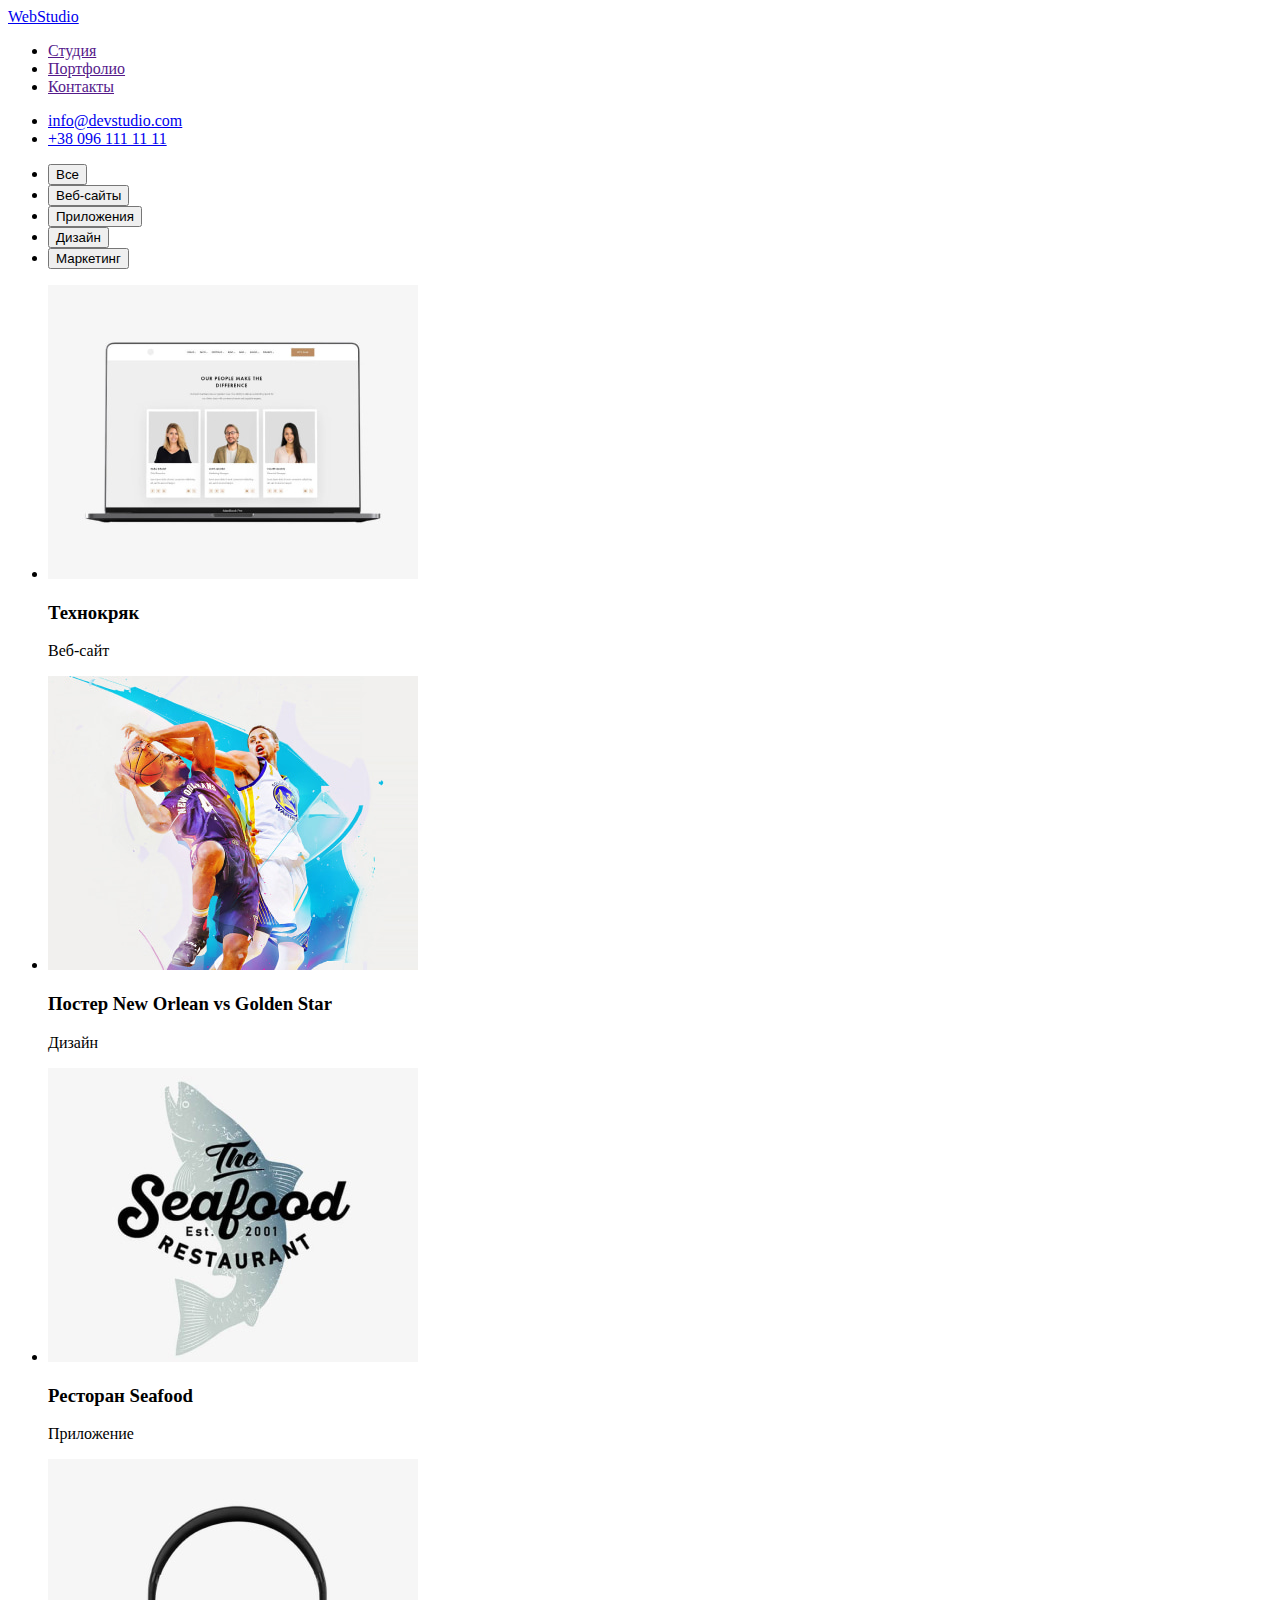
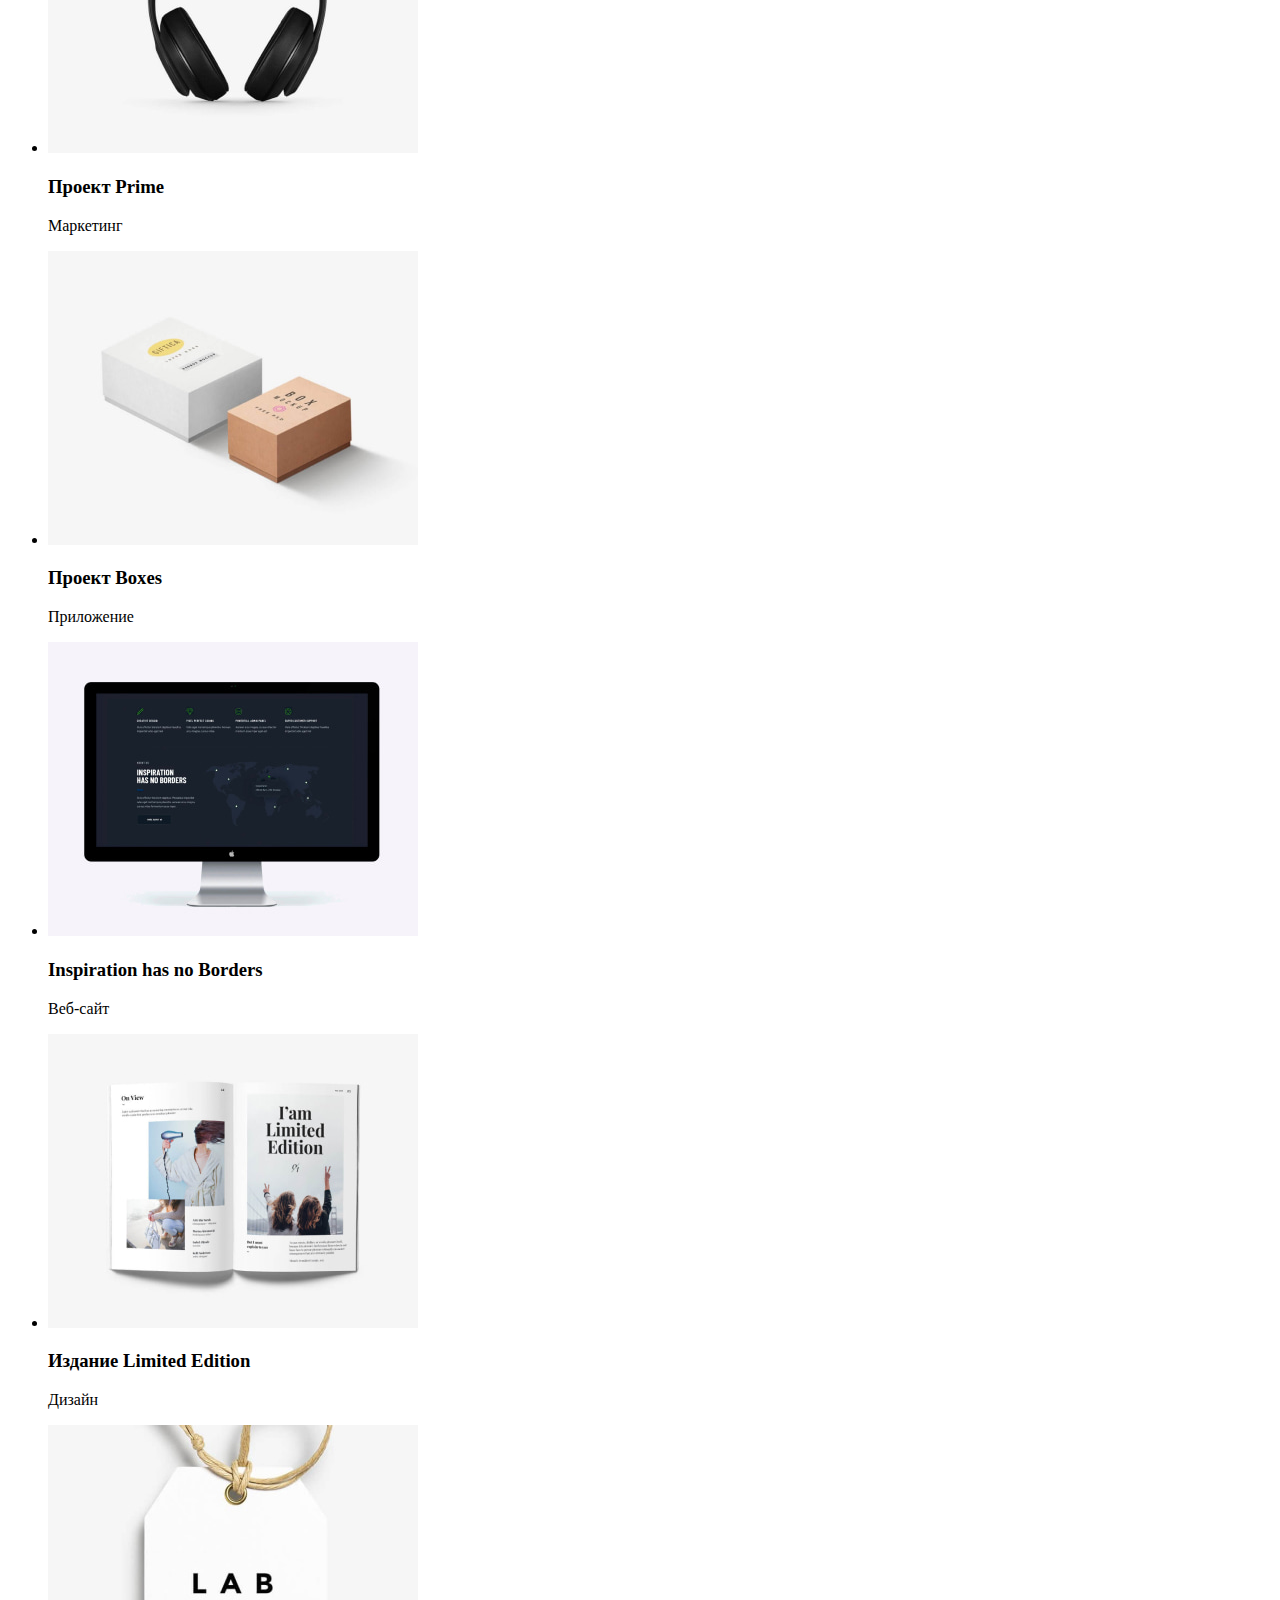
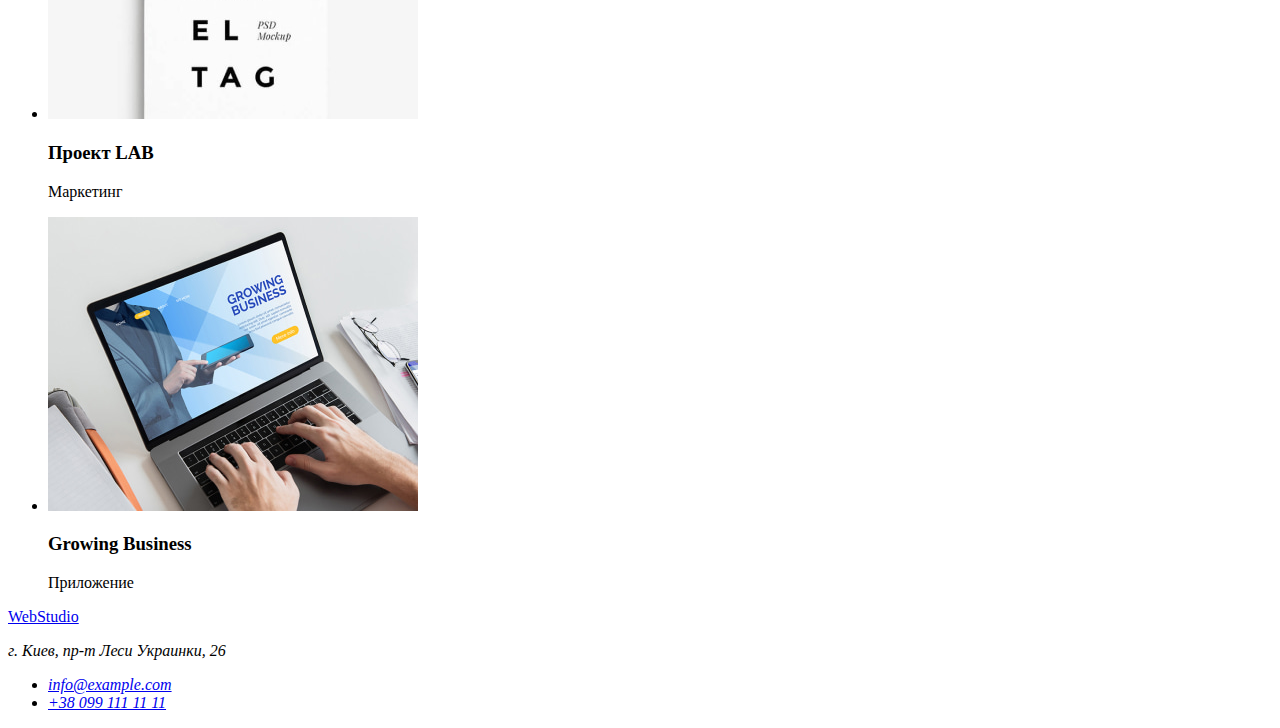
==== portfolio.html @ 287d3cd4 "hid hedlines" ====
<!DOCTYPE html>
<html lang="ru">
  <head>
    <meta charset="UTF-8" />
    <meta http-equiv="X-UA-Compatible" content="IE=edge" />
    <meta name="viewport" content="width=device-width, initial-scale=1.0" />
    <title>Portfolio</title>
  </head>
  <body>
    <!-- heder -->
    <header class="heder">
      <nav class="heder-nav">
        <a href="index.html" class="heder-logo"> WebStudio </a>
        <ul class="heder-list">
          <li class="heder-item">
            <a href="" class="heder-link">Студия</a>
          </li>
          <li class="heder-item">
            <a href="" class="heder-link">Портфолио</a>
          </li>
          <li class="heder-item">
            <a href="" class="heder-link">Контакты</a>
          </li>
        </ul>
      </nav>
      <ul class="heder-list">
        <li class="heder-item">
          <a href="mailto:info@devstudio.com" class="heder-link-contact"> info@devstudio.com </a>
        </li>
        <li class="heder-item">
          <a href="tel:+380961111111" class="heder-link-contact"> +38 096 111 11 11 </a>
        </li>
      </ul>
    </header>

    <main>
      <!-- portfolio-filter -->
      <section class="portfolio-filter">
        <h1 hidden>Выбор работ</h1>
        <ul class="portfolio-filret-list">
          <li class="portfolio-filter-item">
            <button type="button" class="portfolio-filter-btn">Все</button>
          </li>
          <li class="portfolio-filter-item">
            <button type="button" class="portfolio-filter-btn">Веб-сайты</button>
          </li>
          <li class="portfolio-filter-item">
            <button type="button" class="portfolio-filter-btn">Приложения</button>
          </li>
          <li class="portfolio-filter-item">
            <button type="button" class="portfolio-filter-btn">Дизайн</button>
          </li>
          <li class="portfolio-filter-item">
            <button type="button" class="portfolio-filter-btn">Маркетинг</button>
          </li>
        </ul>
      </section>

      <!-- portfolio -->
      <section class="portfolio">
        <h2 hidden>Портфолио</h2>
        <ul class="portfolio-list">
          <li class="portfolio-item">
            <img
              src="./images/portfolio/project1.jpg"
              alt="фотографии работников"
              width="370"
              height="294"
            />
            <h3 class="portfolio-title">Технокряк</h3>
            <p class="portfolio-desc">Веб-сайт</p>
          </li>
          <li class="portfolio-item">
            <img
              src="./images/portfolio/project2.jpg"
              alt=",баскетбольний постер"
              width="370"
              height="294"
            />
            <h3 class="portfolio-title">Постер New Orlean vs Golden Star</h3>
            <p class="portfolio-desc">Дизайн</p>
          </li>
          <li class="portfolio-item">
            <img
              src="./images/portfolio/project3.jpg"
              alt="логотип рыбного ресторана"
              width="370"
              height="294"
            />
            <h3 class="portfolio-title">Ресторан Seafood</h3>
            <p class="portfolio-desc">Приложение</p>
          </li>
          <li class="portfolio-item">
            <img src="./images/portfolio/project4.jpg" alt="наушники" width="370" height="294" />
            <h3 class="portfolio-title">Проект Prime</h3>
            <p class="portfolio-desc">Маркетинг</p>
          </li>
          <li class="portfolio-item">
            <img src="./images/portfolio/project5.jpg" alt="две коробки" width="370" height="294" />
            <h3 class="portfolio-title">Проект Boxes</h3>
            <p class="portfolio-desc">Приложение</p>
          </li>
          <li class="portfolio-item">
            <img
              src="./images/portfolio/project6.jpg"
              alt="монитор с изображением гаввной страници Веб-сайта"
              width="370"
              height="294"
            />
            <h3 class="portfolio-title">Inspiration has no Borders</h3>
            <p class="portfolio-desc">Веб-сайт</p>
          </li>
          <li class="portfolio-item">
            <img
              src="./images/portfolio/project7.jpg"
              alt="раскрытая книга с фотографиями"
              width="370"
              height="294"
            />
            <h3 class="portfolio-title">Издание Limited Edition</h3>
            <p class="portfolio-desc">Дизайн</p>
          </li>
          <li class="portfolio-item">
            <img
              src="./images/portfolio/project8.jpg"
              alt=",бирка с текстом"
              width="370"
              height="294"
            />
            <h3 class="portfolio-title">Проект LAB</h3>
            <p class="portfolio-desc">Маркетинг</p>
          </li>
          <li class="portfolio-item">
            <img
              src="./images/portfolio/project9.jpg"
              alt="руки набирают текст на клавиатуре ноутбука"
              width="370"
              height="294"
            />
            <h3 class="portfolio-title" lang="en">Growing Business</h3>
            <p class="portfolio-desc">Приложение</p>
          </li>
        </ul>
      </section>
    </main>

    <!-- footer -->
    <footer class="footer">
      <a href="index.html" class="footer-logo">WebStudio</a>
      <address class="contact-adderss">
        <p class="contact-address-desc">г. Киев, пр-т Леси Украинки, 26</p>
        <ul class="contact-list">
          <li class="contact-item">
            <a href="mailto:info@example.com" class="contact-link">info@example.com</a>
          </li>
          <li class="contact-item">
            <a href="tel:+380991111111" class="contact-link">+38 099 111 11 11</a>
          </li>
        </ul>
      </address>
    </footer>
  </body>
</html>
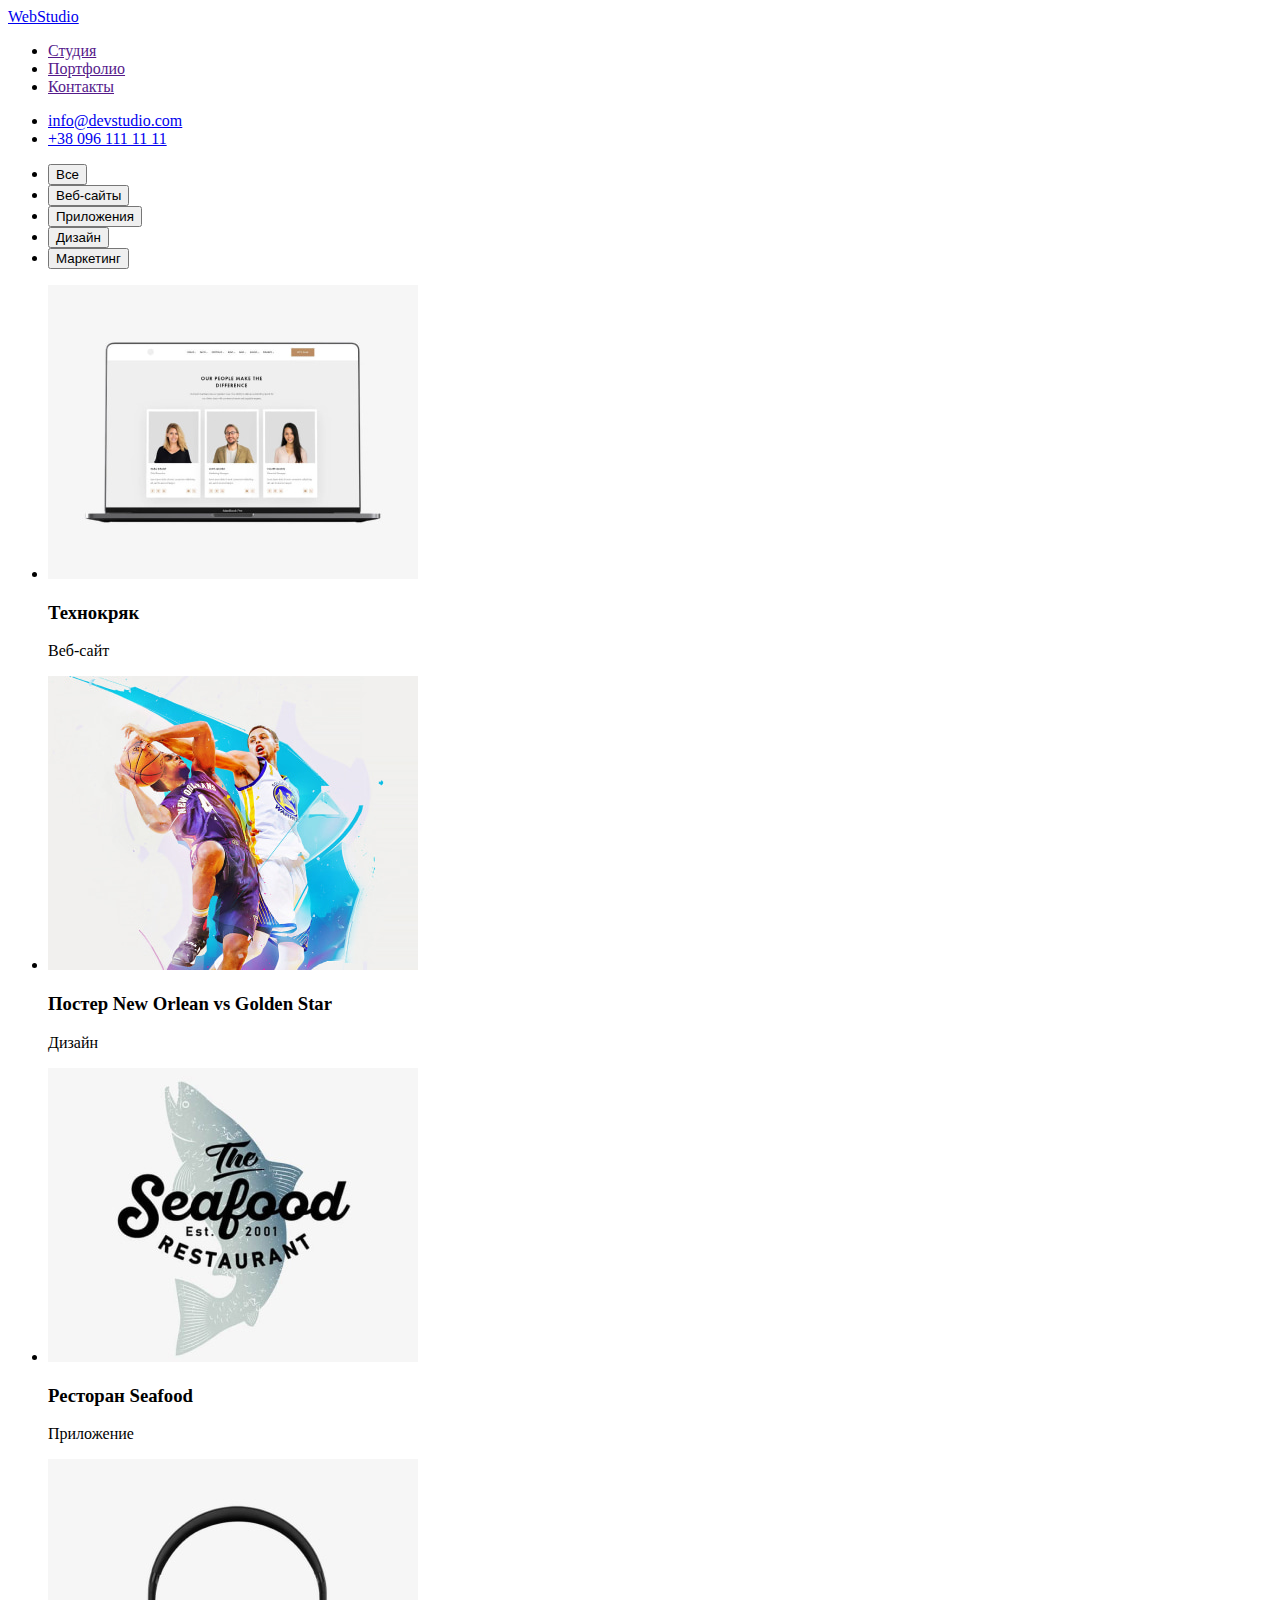
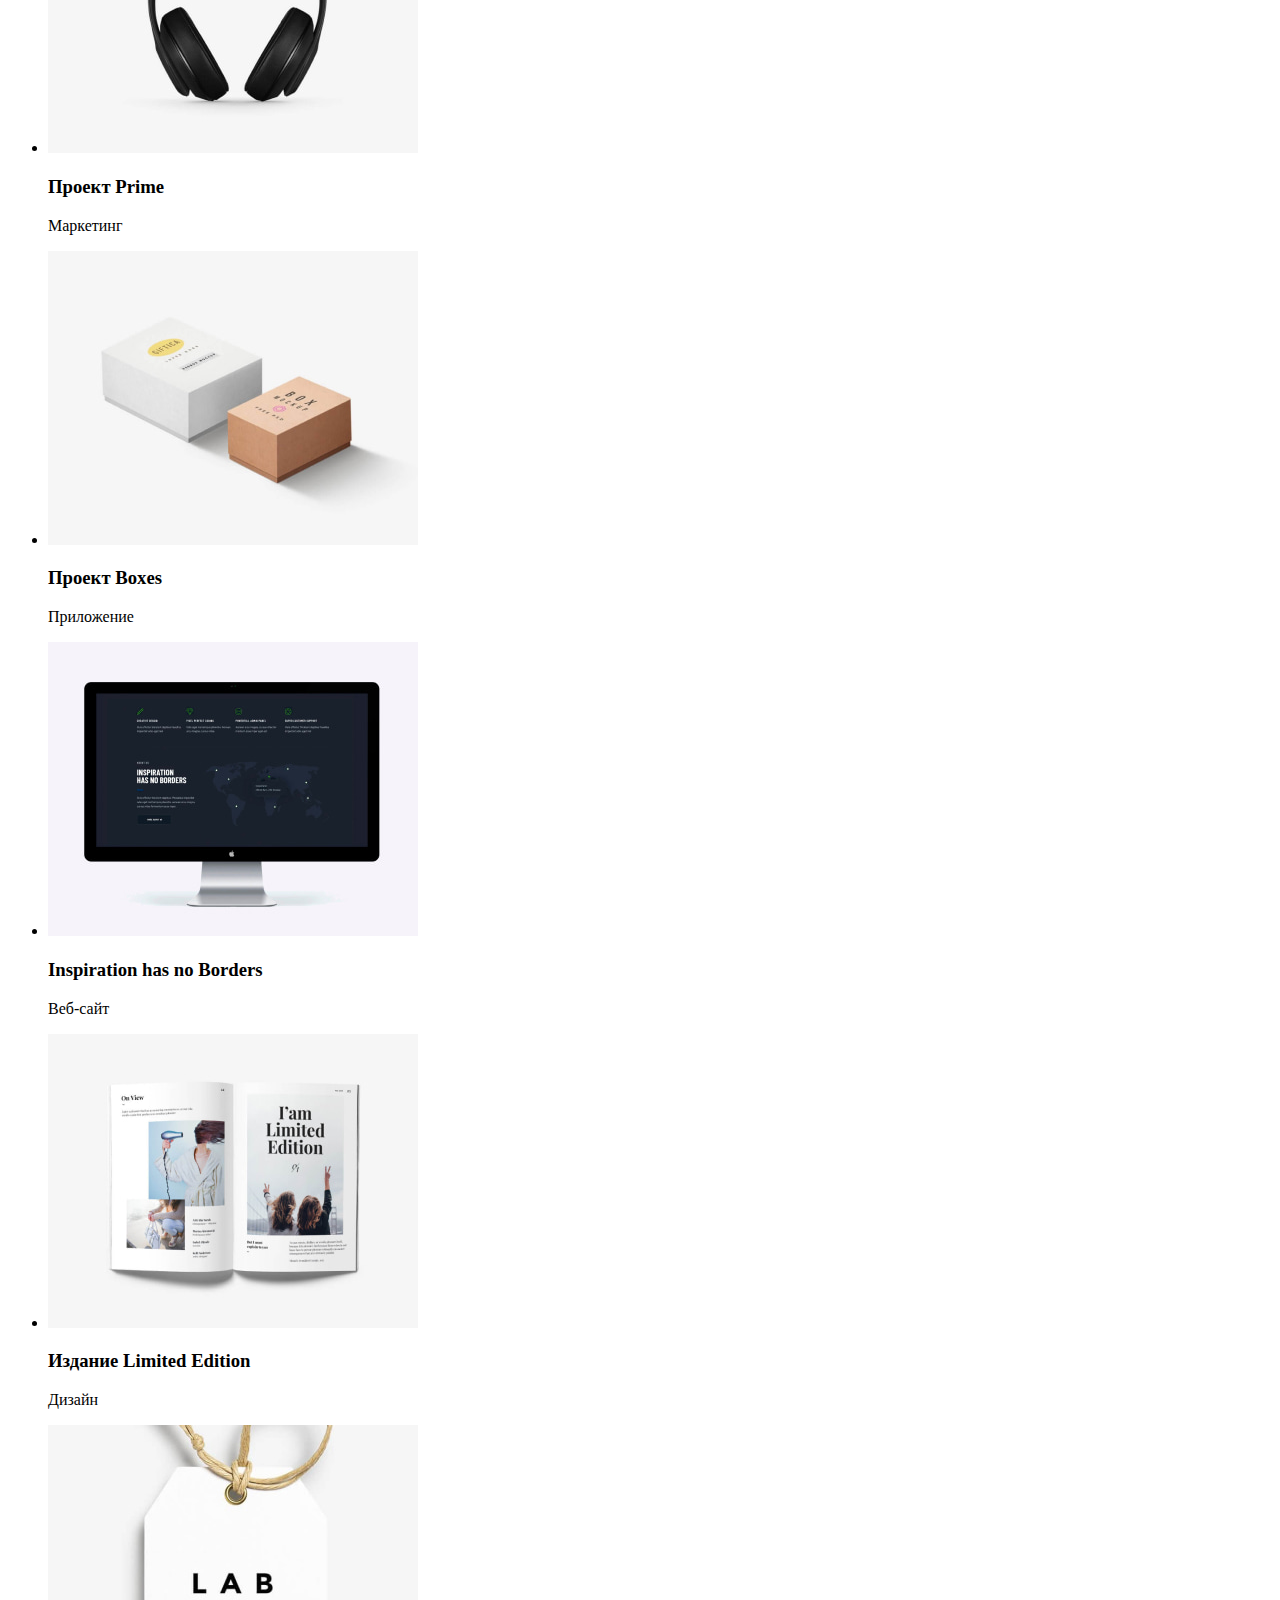
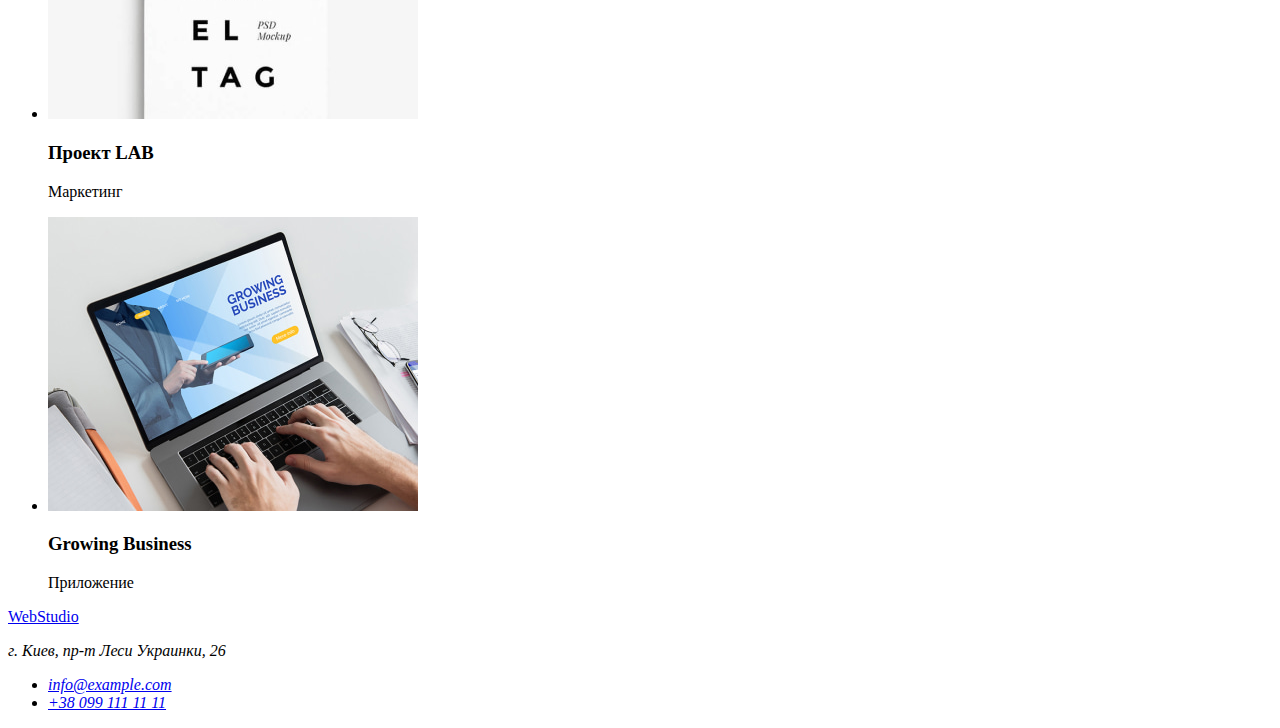
==== commit 29749053: "change lang=en" ====
--- a/portfolio.html
+++ b/portfolio.html
@@ -77,7 +77,7 @@
               width="370"
               height="294"
             />
-            <h3 class="portfolio-title">Постер New Orlean vs Golden Star</h3>
+            <h3 class="portfolio-title">Постер <span lang="en">New Orlean vs Golden Star</span></h3>
             <p class="portfolio-desc">Дизайн</p>
           </li>
           <li class="portfolio-item">
@@ -87,17 +87,17 @@
               width="370"
               height="294"
             />
-            <h3 class="portfolio-title">Ресторан Seafood</h3>
+            <h3 class="portfolio-title">Ресторан <span lang="en">Seafood</span></h3>
             <p class="portfolio-desc">Приложение</p>
           </li>
           <li class="portfolio-item">
             <img src="./images/portfolio/project4.jpg" alt="наушники" width="370" height="294" />
-            <h3 class="portfolio-title">Проект Prime</h3>
+            <h3 class="portfolio-title">Проект <span lang="en">Prime</span></h3>
             <p class="portfolio-desc">Маркетинг</p>
           </li>
           <li class="portfolio-item">
             <img src="./images/portfolio/project5.jpg" alt="две коробки" width="370" height="294" />
-            <h3 class="portfolio-title">Проект Boxes</h3>
+            <h3 class="portfolio-title">Проект <span lang="en">Boxes</span></h3>
             <p class="portfolio-desc">Приложение</p>
           </li>
           <li class="portfolio-item">
@@ -107,7 +107,7 @@
               width="370"
               height="294"
             />
-            <h3 class="portfolio-title">Inspiration has no Borders</h3>
+            <h3 class="portfolio-title" lang="en">Inspiration has no Borders</h3>
             <p class="portfolio-desc">Веб-сайт</p>
           </li>
           <li class="portfolio-item">
@@ -117,7 +117,7 @@
               width="370"
               height="294"
             />
-            <h3 class="portfolio-title">Издание Limited Edition</h3>
+            <h3 class="portfolio-title">Издание <span lang="en">Limited Edition</span></h3>
             <p class="portfolio-desc">Дизайн</p>
           </li>
           <li class="portfolio-item">
@@ -127,7 +127,7 @@
               width="370"
               height="294"
             />
-            <h3 class="portfolio-title">Проект LAB</h3>
+            <h3 class="portfolio-title">Проект <span lang="en">LAB</span></h3>
             <p class="portfolio-desc">Маркетинг</p>
           </li>
           <li class="portfolio-item">
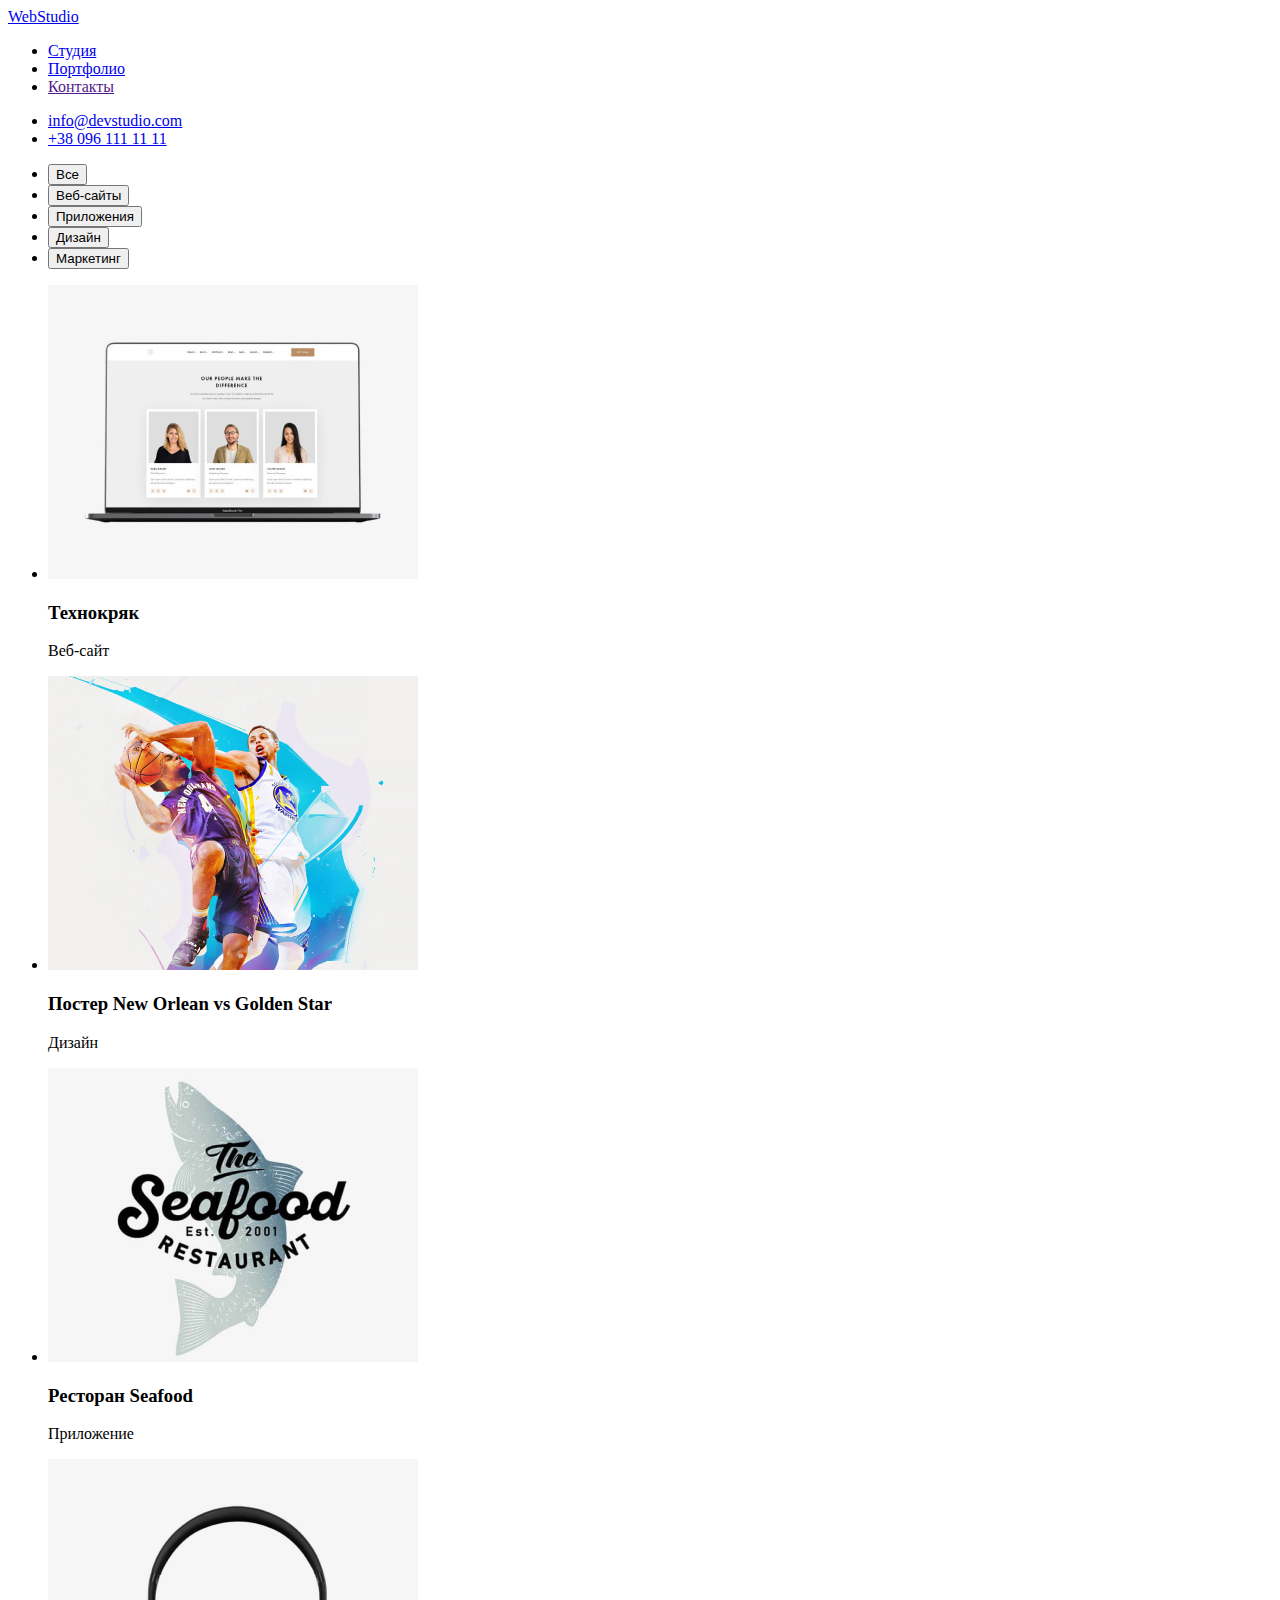
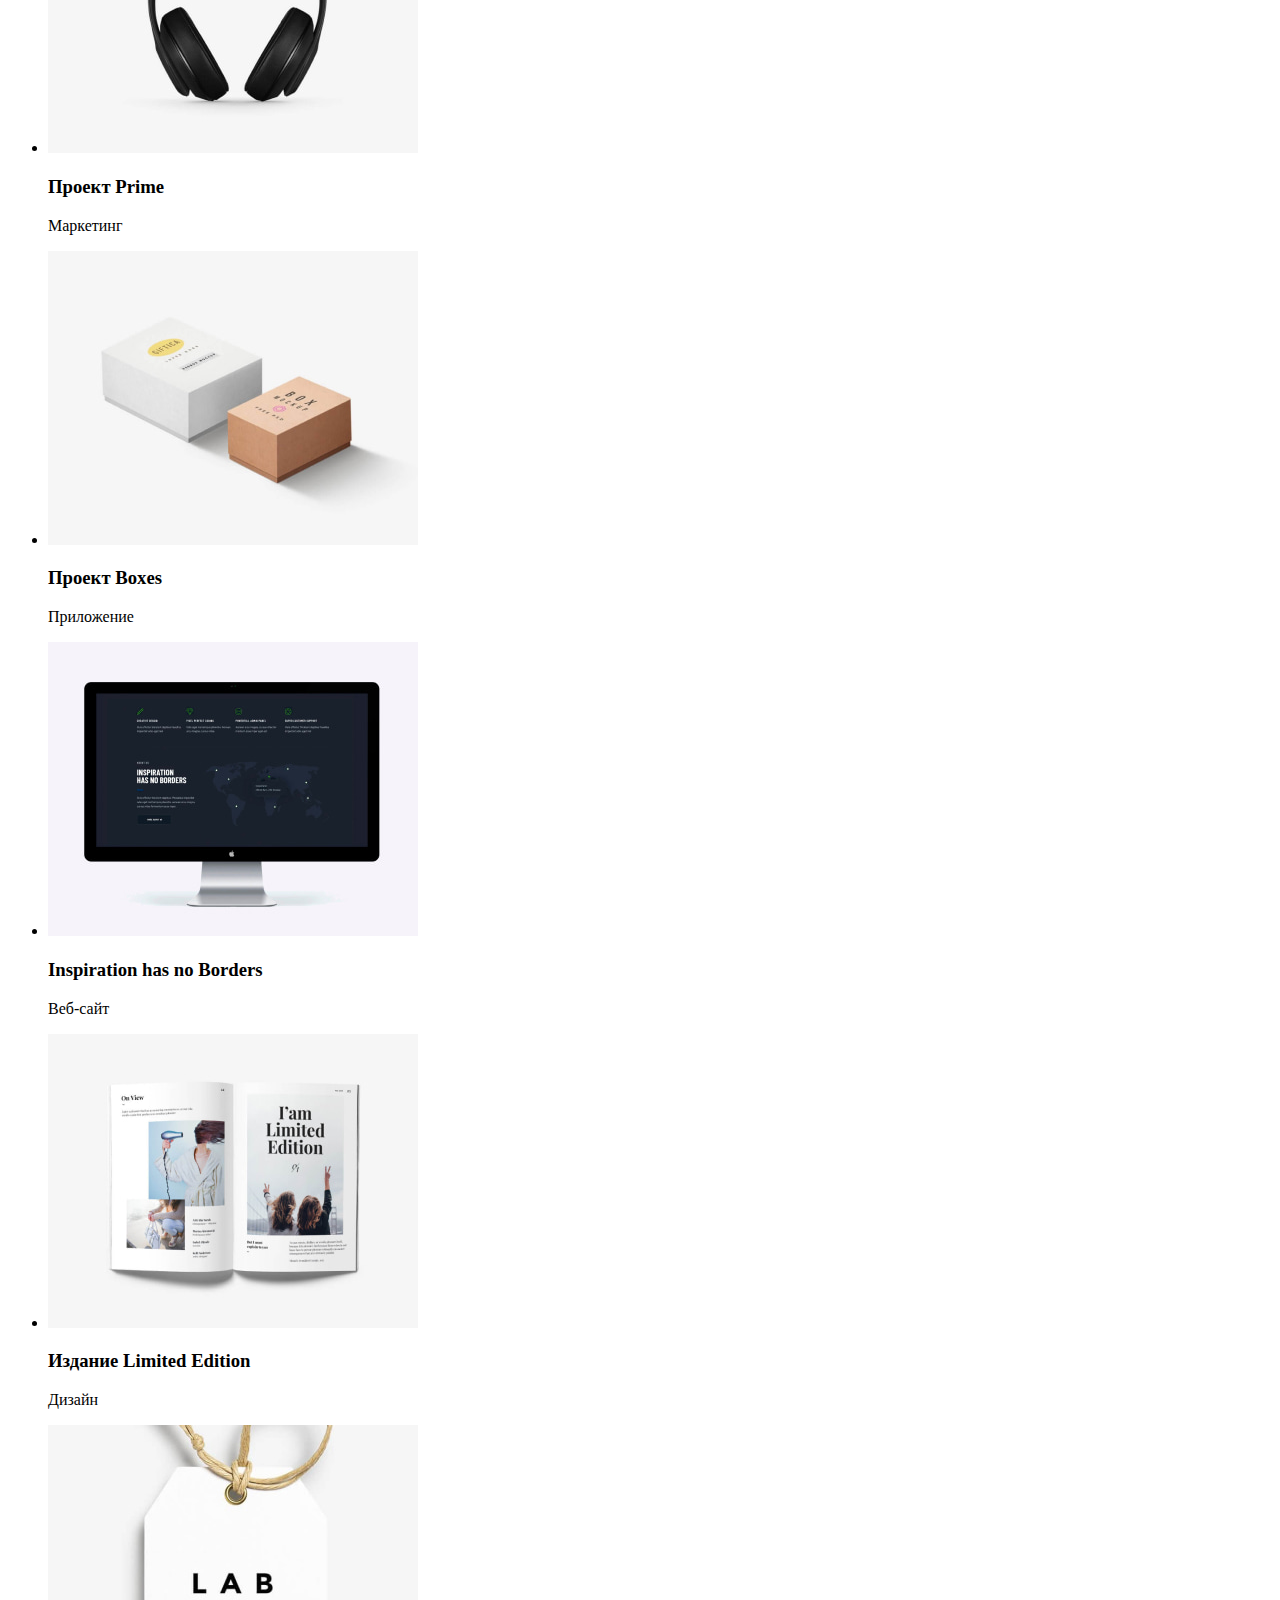
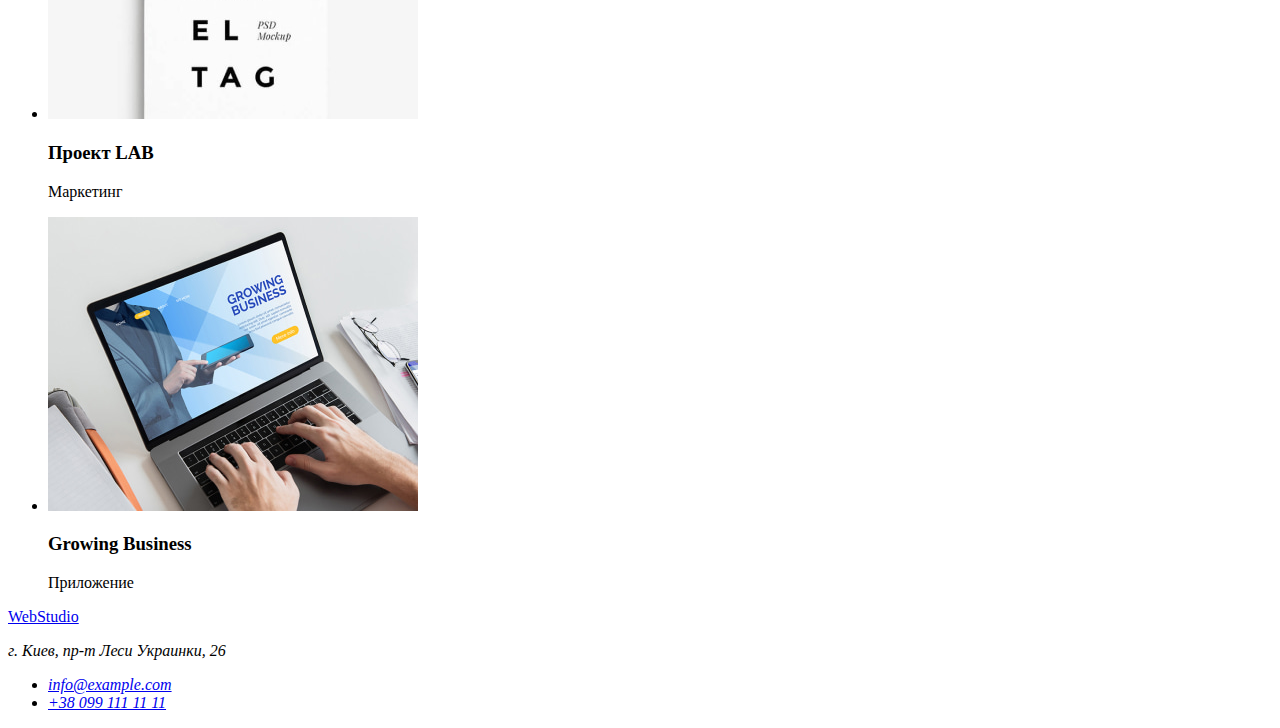
==== commit 34dcf2f5: "add links" ====
--- a/portfolio.html
+++ b/portfolio.html
@@ -13,10 +13,10 @@
         <a href="index.html" class="heder-logo"> WebStudio </a>
         <ul class="heder-list">
           <li class="heder-item">
-            <a href="" class="heder-link">Студия</a>
+            <a href="index.html" class="heder-link">Студия</a>
           </li>
           <li class="heder-item">
-            <a href="" class="heder-link">Портфолио</a>
+            <a href="portfolio.html" class="heder-link">Портфолио</a>
           </li>
           <li class="heder-item">
             <a href="" class="heder-link">Контакты</a>
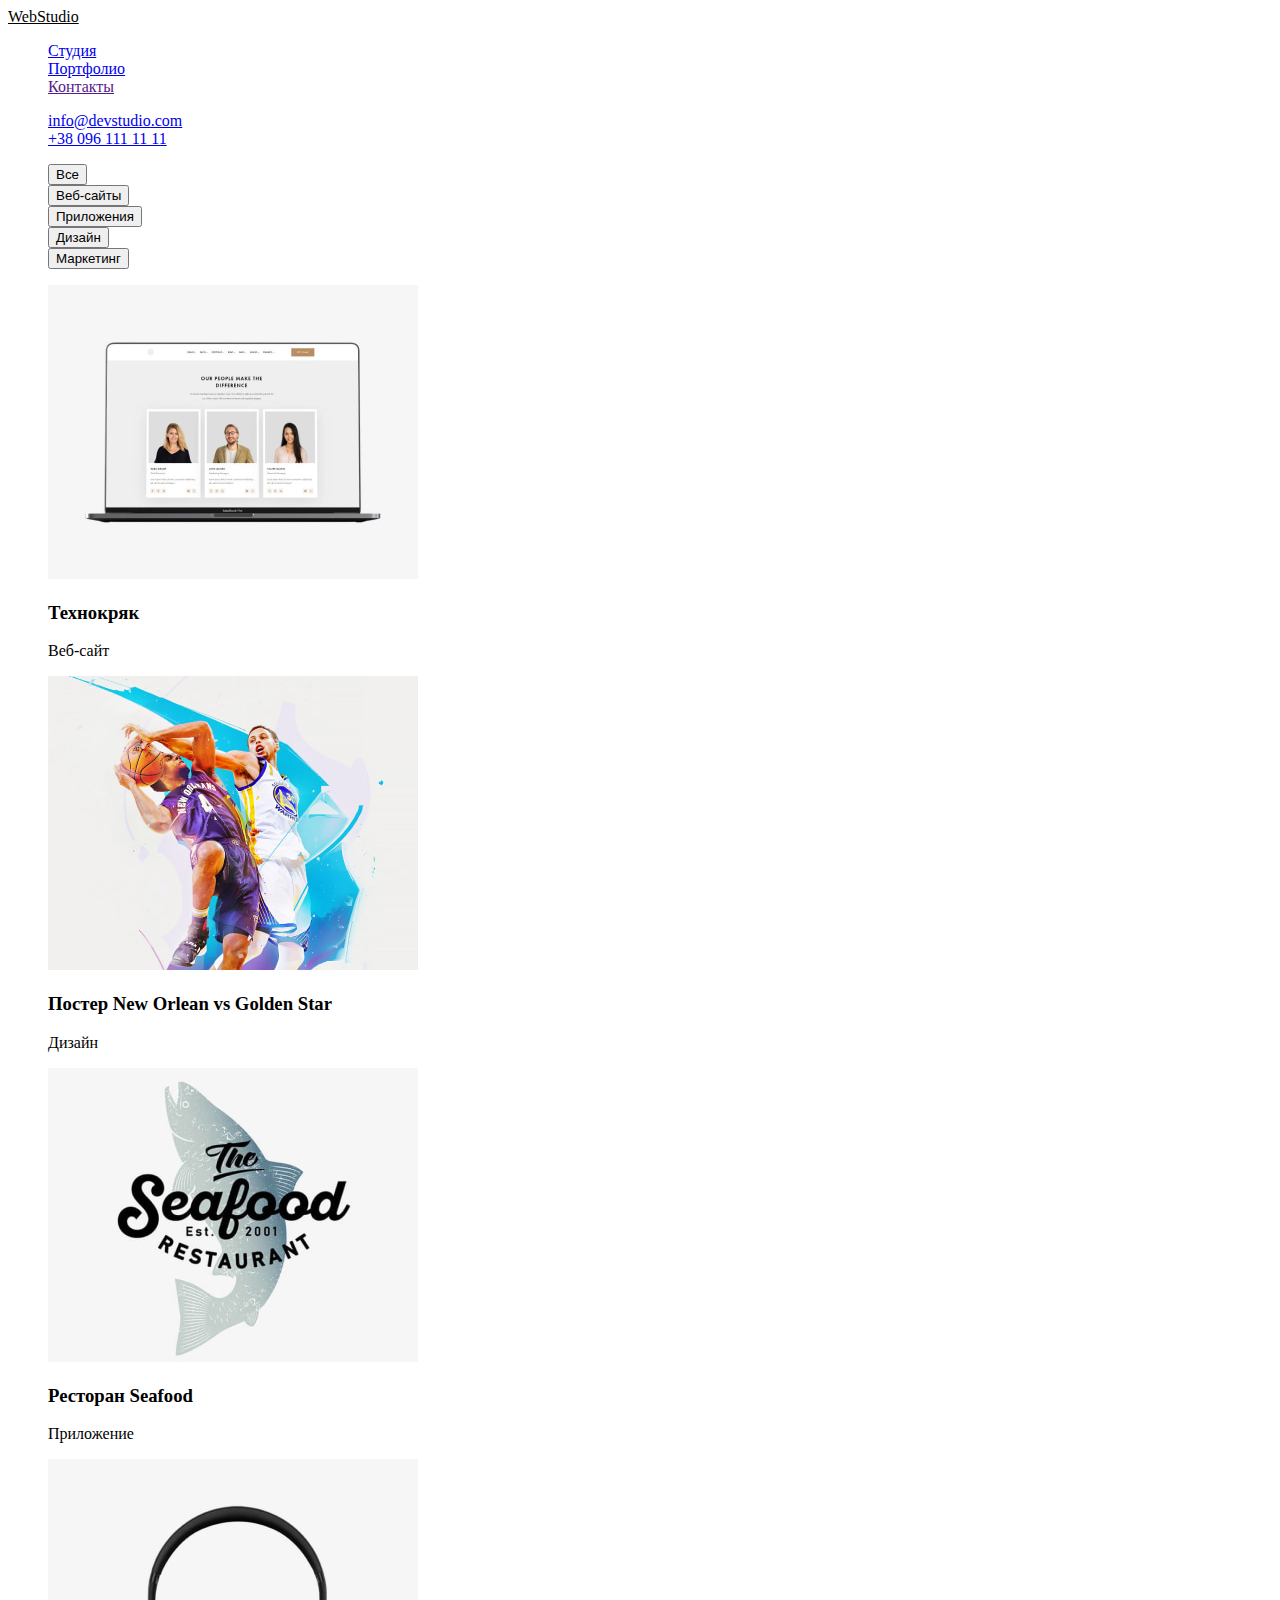
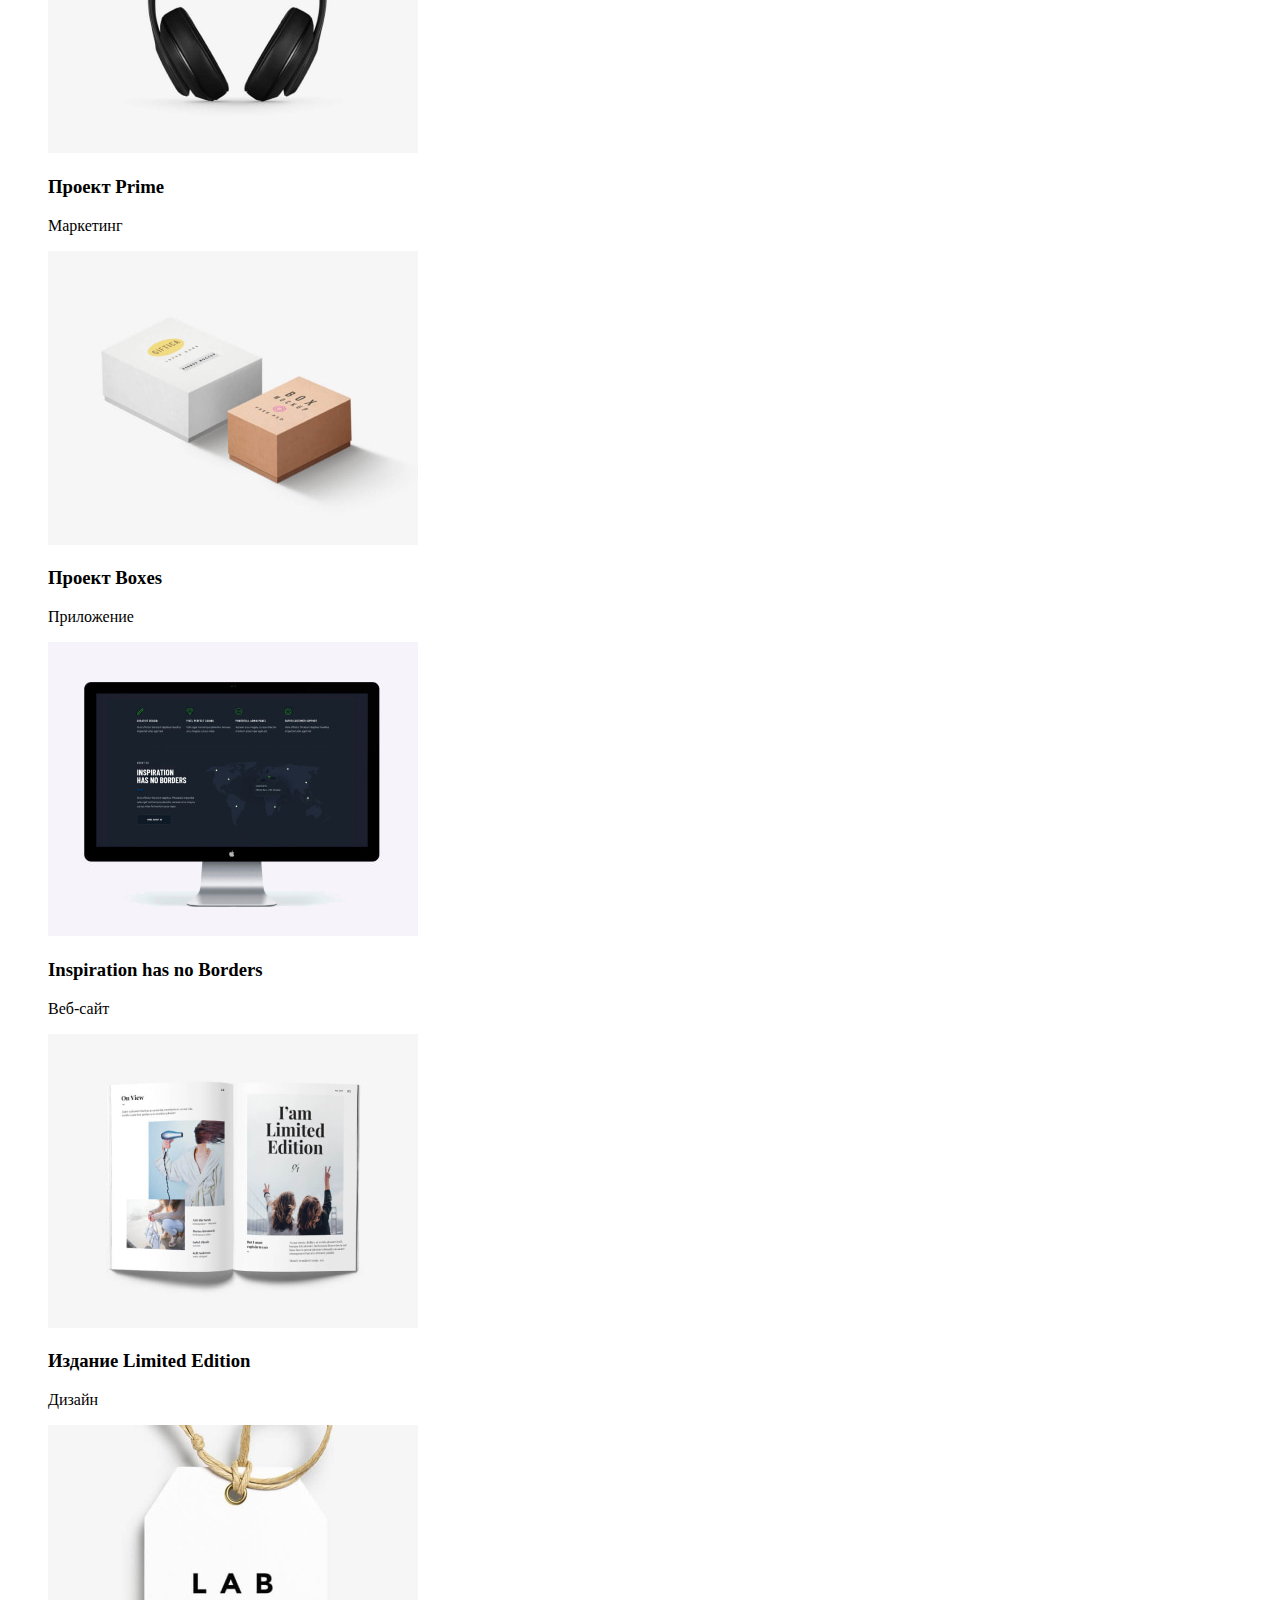
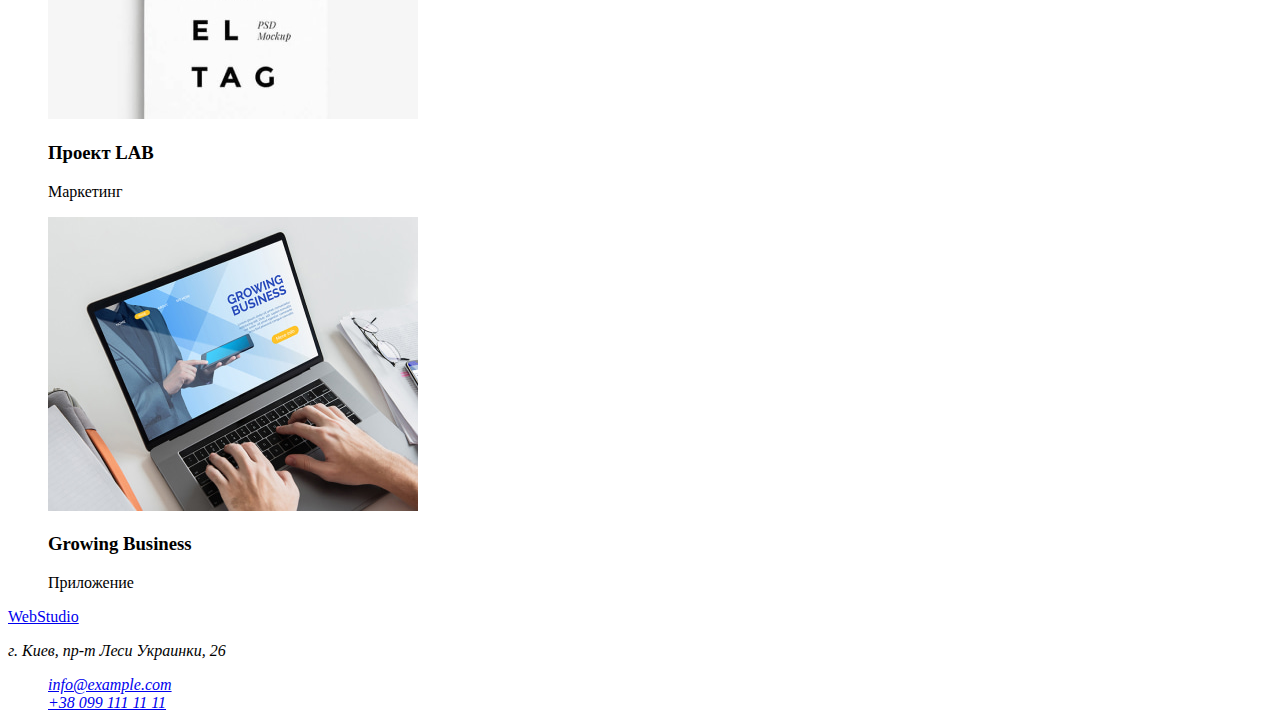
==== commit 064bd664: "some css" ====
--- a/portfolio.html
+++ b/portfolio.html
@@ -5,13 +5,14 @@
     <meta http-equiv="X-UA-Compatible" content="IE=edge" />
     <meta name="viewport" content="width=device-width, initial-scale=1.0" />
     <title>Portfolio</title>
+    <link rel="stylesheet" href="./css/style.css" />
   </head>
   <body>
     <!-- heder -->
     <header class="heder">
       <nav class="heder-nav">
         <a href="index.html" class="heder-logo"> WebStudio </a>
-        <ul class="heder-list">
+        <ul class="list heder-list">
           <li class="heder-item">
             <a href="index.html" class="heder-link">Студия</a>
           </li>
@@ -23,7 +24,7 @@
           </li>
         </ul>
       </nav>
-      <ul class="heder-list">
+      <ul class="list heder-list">
         <li class="heder-item">
           <a href="mailto:info@devstudio.com" class="heder-link-contact"> info@devstudio.com </a>
         </li>
@@ -37,7 +38,7 @@
       <!-- portfolio-filter -->
       <section class="portfolio-filter">
         <h1 hidden>Выбор работ</h1>
-        <ul class="portfolio-filret-list">
+        <ul class="list portfolio-filret-list">
           <li class="portfolio-filter-item">
             <button type="button" class="portfolio-filter-btn">Все</button>
           </li>
@@ -59,7 +60,7 @@
       <!-- portfolio -->
       <section class="portfolio">
         <h2 hidden>Портфолио</h2>
-        <ul class="portfolio-list">
+        <ul class="list portfolio-list">
           <li class="portfolio-item">
             <img
               src="./images/portfolio/project1.jpg"
@@ -149,7 +150,7 @@
       <a href="index.html" class="footer-logo">WebStudio</a>
       <address class="contact-adderss">
         <p class="contact-address-desc">г. Киев, пр-т Леси Украинки, 26</p>
-        <ul class="contact-list">
+        <ul class="list contact-list">
           <li class="contact-item">
             <a href="mailto:info@example.com" class="contact-link">info@example.com</a>
           </li>
--- a/css/style.css
+++ b/css/style.css
@@ -0,0 +1,38 @@
+.body{
+    color: #212121;
+}
+
+.root {
+    --primery-text-color: #212121;
+    --text-color: #757575;
+    --accent-color: #2196F3;
+    --white-color: #FFFFFF;
+}
+
+
+
+.heder-item:hover,
+.heder-item:focus {
+    color: var(--accent-color);
+}
+.heder-list-contact{
+    color: var(--text-color);
+}
+
+.heder-list-contac:hover,
+.heder-list-contac:focus{
+    color: var(--accent-color);
+}
+
+/*  Hero */
+
+.heder-logo{
+    color: var(--primery-text-color);
+}
+
+
+.list{
+    list-style: none;
+}
+
+.
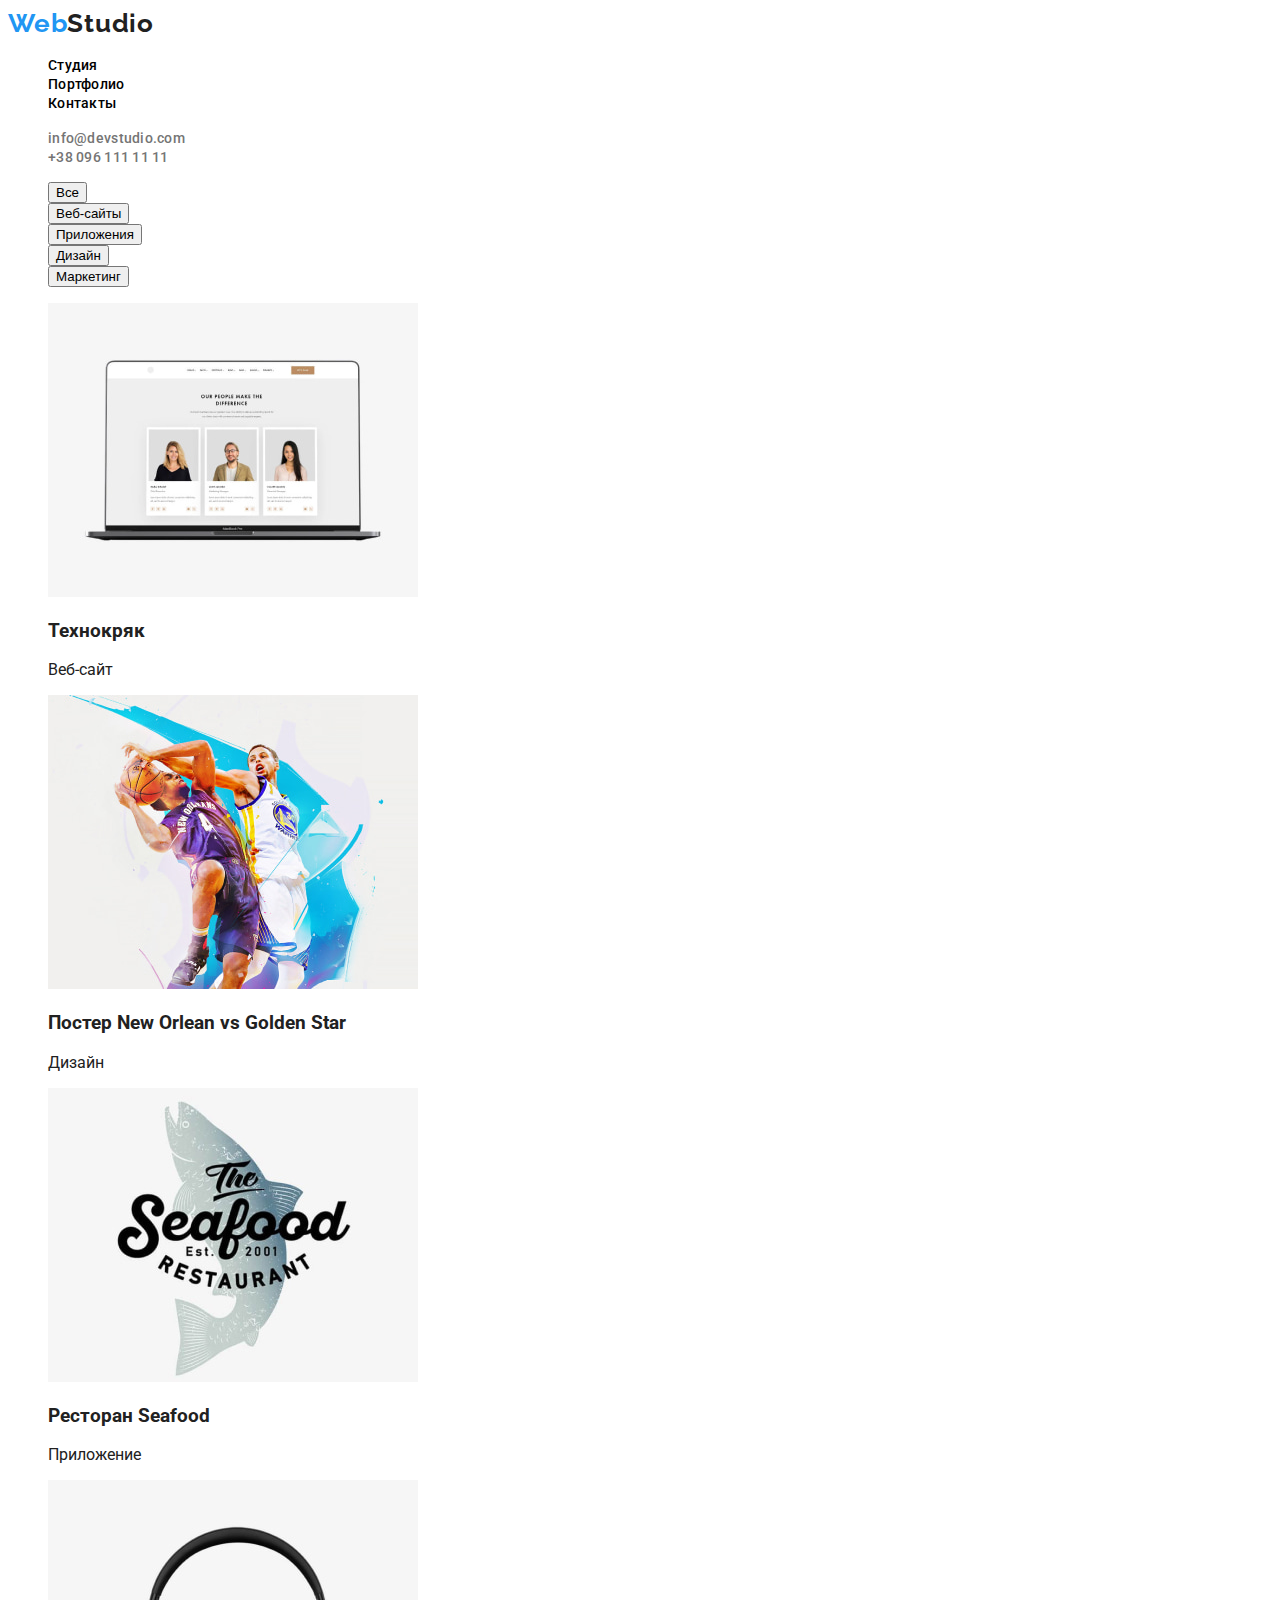
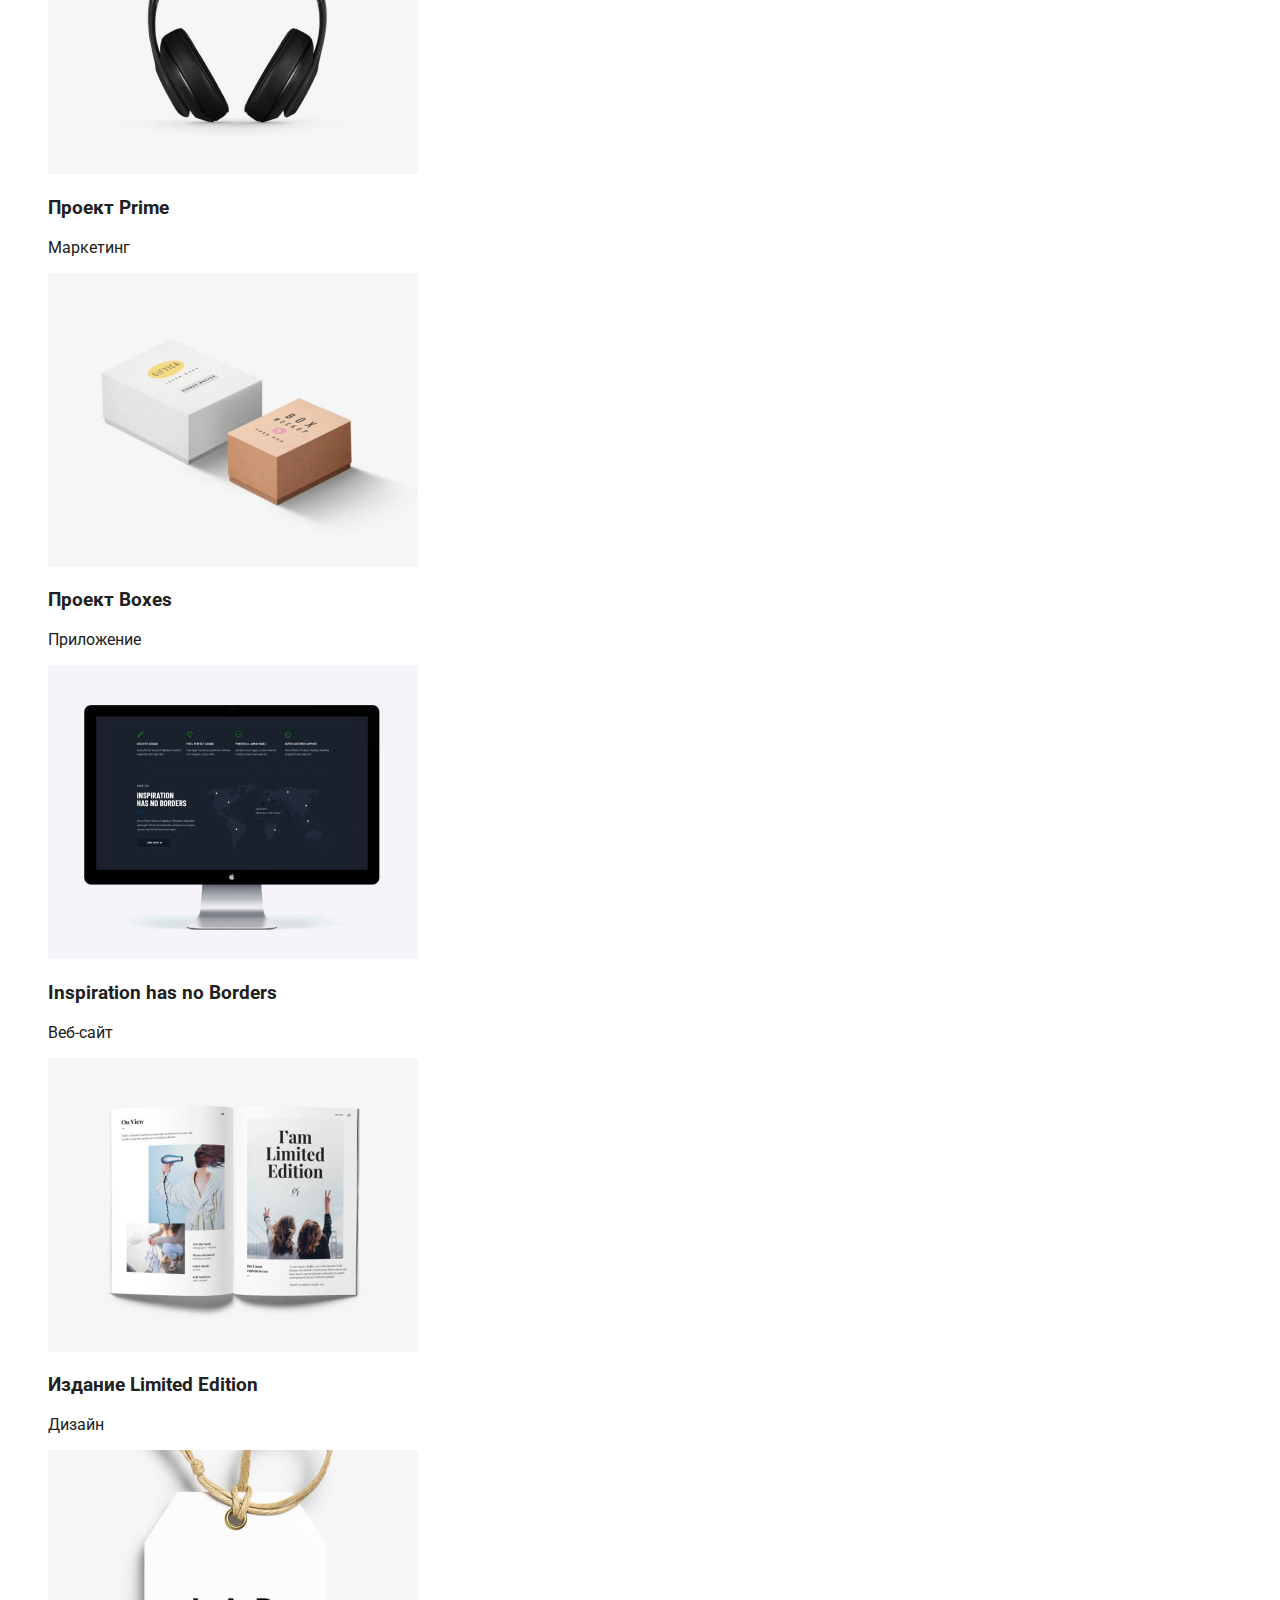
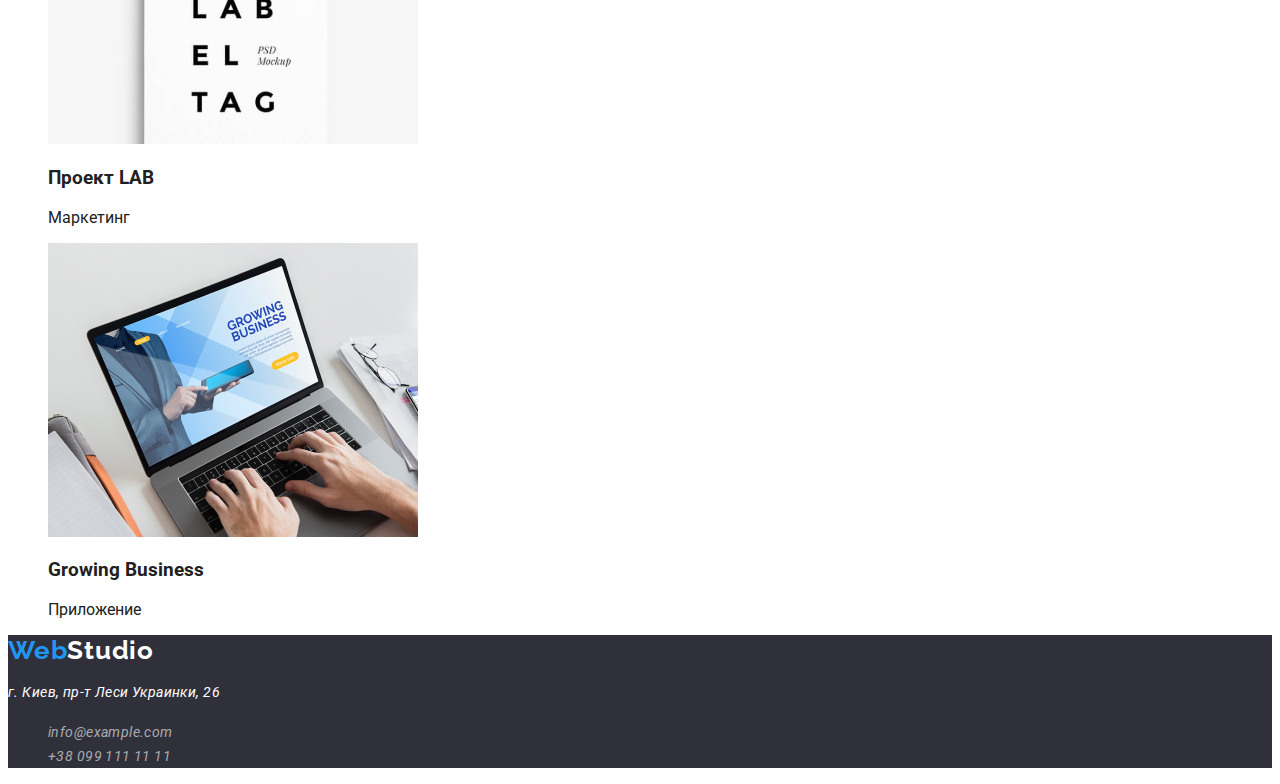
==== commit 48b0cd22: "css 1-st page" ====
--- a/portfolio.html
+++ b/portfolio.html
@@ -4,39 +4,54 @@
     <meta charset="UTF-8" />
     <meta http-equiv="X-UA-Compatible" content="IE=edge" />
     <meta name="viewport" content="width=device-width, initial-scale=1.0" />
+
+    <!-- Fonts start -->
+    <link rel="preconnect" href="https://fonts.googleapis.com" />
+    <link rel="preconnect" href="https://fonts.gstatic.com" crossorigin />
+    <link
+      href="https://fonts.googleapis.com/css2?family=Raleway:wght@700&family=Roboto:wght@400;500;700;900&display=swap"
+      rel="stylesheet"
+    />
+    <!-- Fonts end -->
+
     <title>Portfolio</title>
     <link rel="stylesheet" href="./css/style.css" />
   </head>
-  <body>
+  <body class="body">
     <!-- heder -->
     <header class="heder">
       <nav class="heder-nav">
-        <a href="index.html" class="heder-logo"> WebStudio </a>
+        <a href="index.html" class="heder-logo link">
+          <span class="logo-accent">Web</span><span class="logo-main-dark">Studio</span>
+        </a>
         <ul class="list heder-list">
           <li class="heder-item">
-            <a href="index.html" class="heder-link">Студия</a>
+            <a href="index.html" class="heder-link link">Студия</a>
           </li>
           <li class="heder-item">
-            <a href="portfolio.html" class="heder-link">Портфолио</a>
+            <a href="portfolio.html" class="heder-link link">Портфолио</a>
           </li>
           <li class="heder-item">
-            <a href="" class="heder-link">Контакты</a>
+            <a href="" class="heder-link link">Контакты</a>
           </li>
         </ul>
       </nav>
       <ul class="list heder-list">
         <li class="heder-item">
-          <a href="mailto:info@devstudio.com" class="heder-link-contact"> info@devstudio.com </a>
+          <a href="mailto:info@devstudio.com" class="heder-link-contact link">
+            info@devstudio.com
+          </a>
         </li>
         <li class="heder-item">
-          <a href="tel:+380961111111" class="heder-link-contact"> +38 096 111 11 11 </a>
+          <a href="tel:+380961111111" class="heder-link-contact link"> +38 096 111 11 11 </a>
         </li>
       </ul>
     </header>
 
     <main>
       <!-- portfolio-filter -->
-      <section class="portfolio-filter">
+
+      <section class="portfolio">
         <h1 hidden>Выбор работ</h1>
         <ul class="list portfolio-filret-list">
           <li class="portfolio-filter-item">
@@ -55,10 +70,9 @@
             <button type="button" class="portfolio-filter-btn">Маркетинг</button>
           </li>
         </ul>
-      </section>
 
-      <!-- portfolio -->
-      <section class="portfolio">
+        <!-- portfolio -->
+
         <h2 hidden>Портфолио</h2>
         <ul class="list portfolio-list">
           <li class="portfolio-item">
@@ -147,15 +161,17 @@
 
     <!-- footer -->
     <footer class="footer">
-      <a href="index.html" class="footer-logo">WebStudio</a>
+      <a href="index.html" class="footer-logo link">
+        <span class="logo-accent">Web</span><span class="logo-main-light">Studio</span>
+      </a>
       <address class="contact-adderss">
         <p class="contact-address-desc">г. Киев, пр-т Леси Украинки, 26</p>
         <ul class="list contact-list">
           <li class="contact-item">
-            <a href="mailto:info@example.com" class="contact-link">info@example.com</a>
+            <a href="mailto:info@example.com" class="contact-link link">info@example.com</a>
           </li>
           <li class="contact-item">
-            <a href="tel:+380991111111" class="contact-link">+38 099 111 11 11</a>
+            <a href="tel:+380991111111" class="contact-link link">+38 099 111 11 11</a>
           </li>
         </ul>
       </address>
--- a/css/style.css
+++ b/css/style.css
@@ -1,38 +1,192 @@
-.body{
-    color: #212121;
-}
 
-.root {
+
+:root {
     --primery-text-color: #212121;
     --text-color: #757575;
     --accent-color: #2196F3;
     --white-color: #FFFFFF;
+   
+   
+   
+    --backgraund1: #2F303A;
+    --background3: #F5F4FA;
+
+
+    --main-font: Roboto;
+    --secondary-font: Raleway
+
+}
+
+.body {
+    color: var(--primery-text-color); 
+    font-family: var(--main-font), var(--secondary-font), sans-serif;   
+}
+
+.list {
+    list-style: none;  
+}
+
+.link {
+    text-decoration: none;
+}
+
+.title{
+    font-weight: 700;
+    font-size: 36px;
+    line-height: calc(42 / 36);
+    text-align: center;
+    letter-spacing: 0.03em;
+}
+
+/* Header */
+
+.heder-link{
+    font-weight: 500;
+     font-size: 14px;
+    line-height: calc(16 / 14);
+    letter-spacing: 0.02em;
+    color: initial;
+}
+.heder-link:hover,
+.heder-link:focus{
+    color: var(--accent-color);
+    
+}
+
+.heder-link-contact {
+    color: var(--text-color);
+    text-decoration: none;
+    font-weight: 500;
+    font-size: 14px;
+    line-height: calc(16 / 14);
+    letter-spacing: 0.02em;
+}
+
+.heder-link-contact:hover,
+.heder-link-contact:focus{
+    color: var(--accent-color);
+}
+.logo-accent {
+    font-family: 'Raleway';
+    font-weight: 700;
+    font-size: 26px;
+    line-height: calc(31 / 26);
+    letter-spacing: 0.03em;
+    color: var(--accent-color);
+}
+
+.logo-main-dark {
+font-family: 'Raleway';
+    font-weight: 700;
+    font-size: 26px;
+    line-height: calc(31 / 26);
+    letter-spacing: 0.03em;
+    color: var(--primery-text-color)
+}
+
+.logo-main-light{
+font-family: 'Raleway';
+    font-weight: 700;
+    font-size: 26px;
+    line-height: calc(31 / 26);
+    letter-spacing: 0.03em;
+    color: var(--white-color)
 }
 
 
 
-.heder-item:hover,
-.heder-item:focus {
-    color: var(--accent-color);
+/* HERO */
+
+.hero{
+    background-color: var(--backgraund1);
 }
-.heder-list-contact{
+.mail-title{
+    color: var(--white-color);
+    font-size: 44px;
+    line-height: 1.36;
+    text-align: center;
+    letter-spacing: 0.06em;
+    text-transform: uppercase
+    
+}
+
+.hero-btn{
+    background-color: var(--accent-color) ;
+    color: var(--white-color);
+    cursor: pointer;
+}
+
+/* Benefist */
+
+.benefist, .works{
+    background-color:var(--backgraund2);
+}
+
+.benefist-title{
+    font-weight: 700;
+    font-size: 14px;
+    line-height: calc(16 /14)
+    letter-spacing: 0.03em;
+    text-transform: uppercase;
+}
+
+.benefist-desc{
+    font-weight: 400;
+    font-size: 14px;
+    line-height: 24px;
+    letter-spacing: 0.03em;
     color: var(--text-color);
 }
 
-.heder-list-contac:hover,
-.heder-list-contac:focus{
-    color: var(--accent-color);
+
+
+
+/* TEAM */
+    .team{
+    background-color: var(--background3);
 }
 
-/*  Hero */
-
-.heder-logo{
-    color: var(--primery-text-color);
+.team-item{
+    background-color: var(--white-color);
+}
+.team-images{
+    font-weight: 500;
+    font-size: 16px;
+    line-height: calc(19 / 16);
+    text-align: center;
+    letter-spacing: 0.03em;
+}
+.team-desc{
+font-weight: 400;
+font-size: 16px;
+line-height: 19px;
+text-align: center;
+letter-spacing: 0.03em;
+ color: var(--text-color);
 }
 
+/* FOOTER */
 
-.list{
-    list-style: none;
+.footer{
+    background-color: var(--backgraund1);
 }
 
-.
+.contact-address-desc{
+    font-weight: 400;
+    font-size: 14px;
+    line-height: calc(24 / 14);
+    letter-spacing: 0.03em;
+    color: var(--white-color);
+}
+
+.contact-link {
+    font-weight: 400;
+    font-size: 14px;
+    line-height: calc(24 / 14);
+    letter-spacing: 0.03em;
+    color: rgba(255, 255, 255, 0.6);
+    
+.contact-link:hover,
+.contact-link:focus{
+    color: rgba(33, 150, 243, 0.6);
+}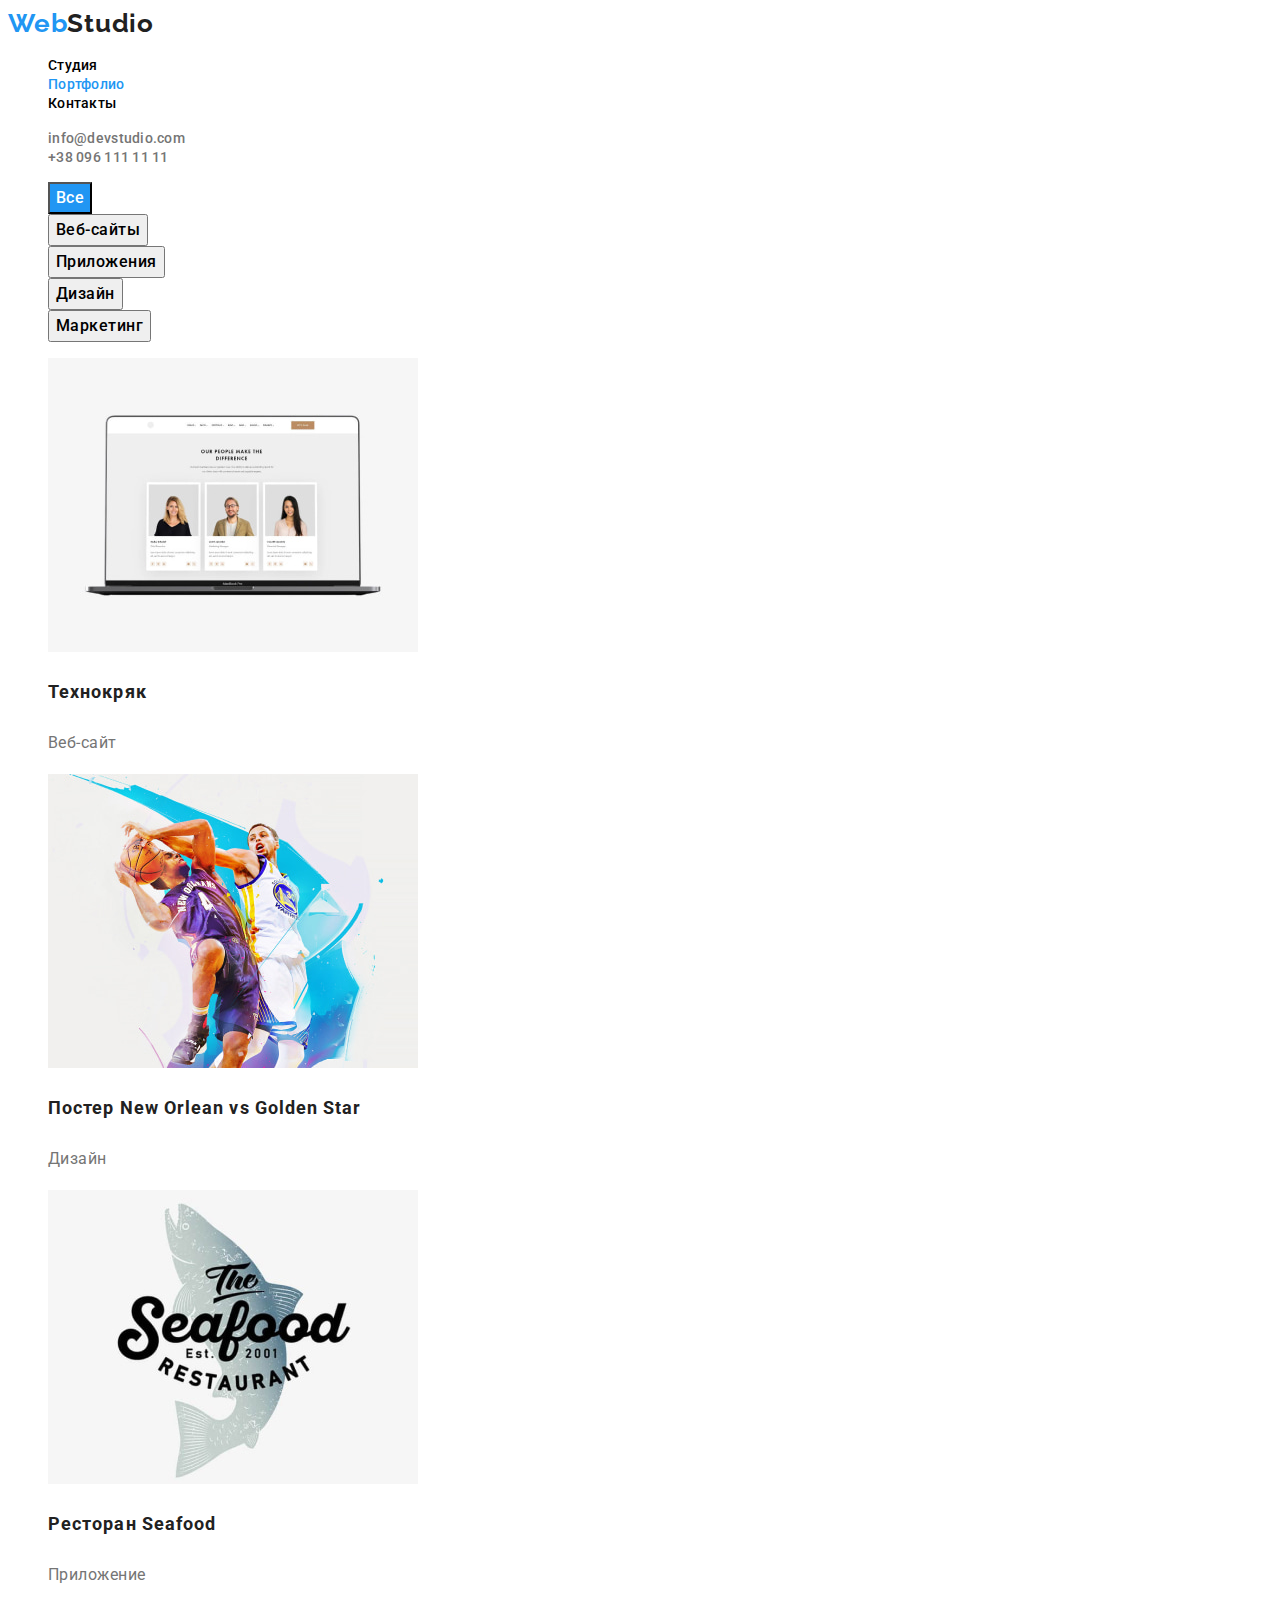
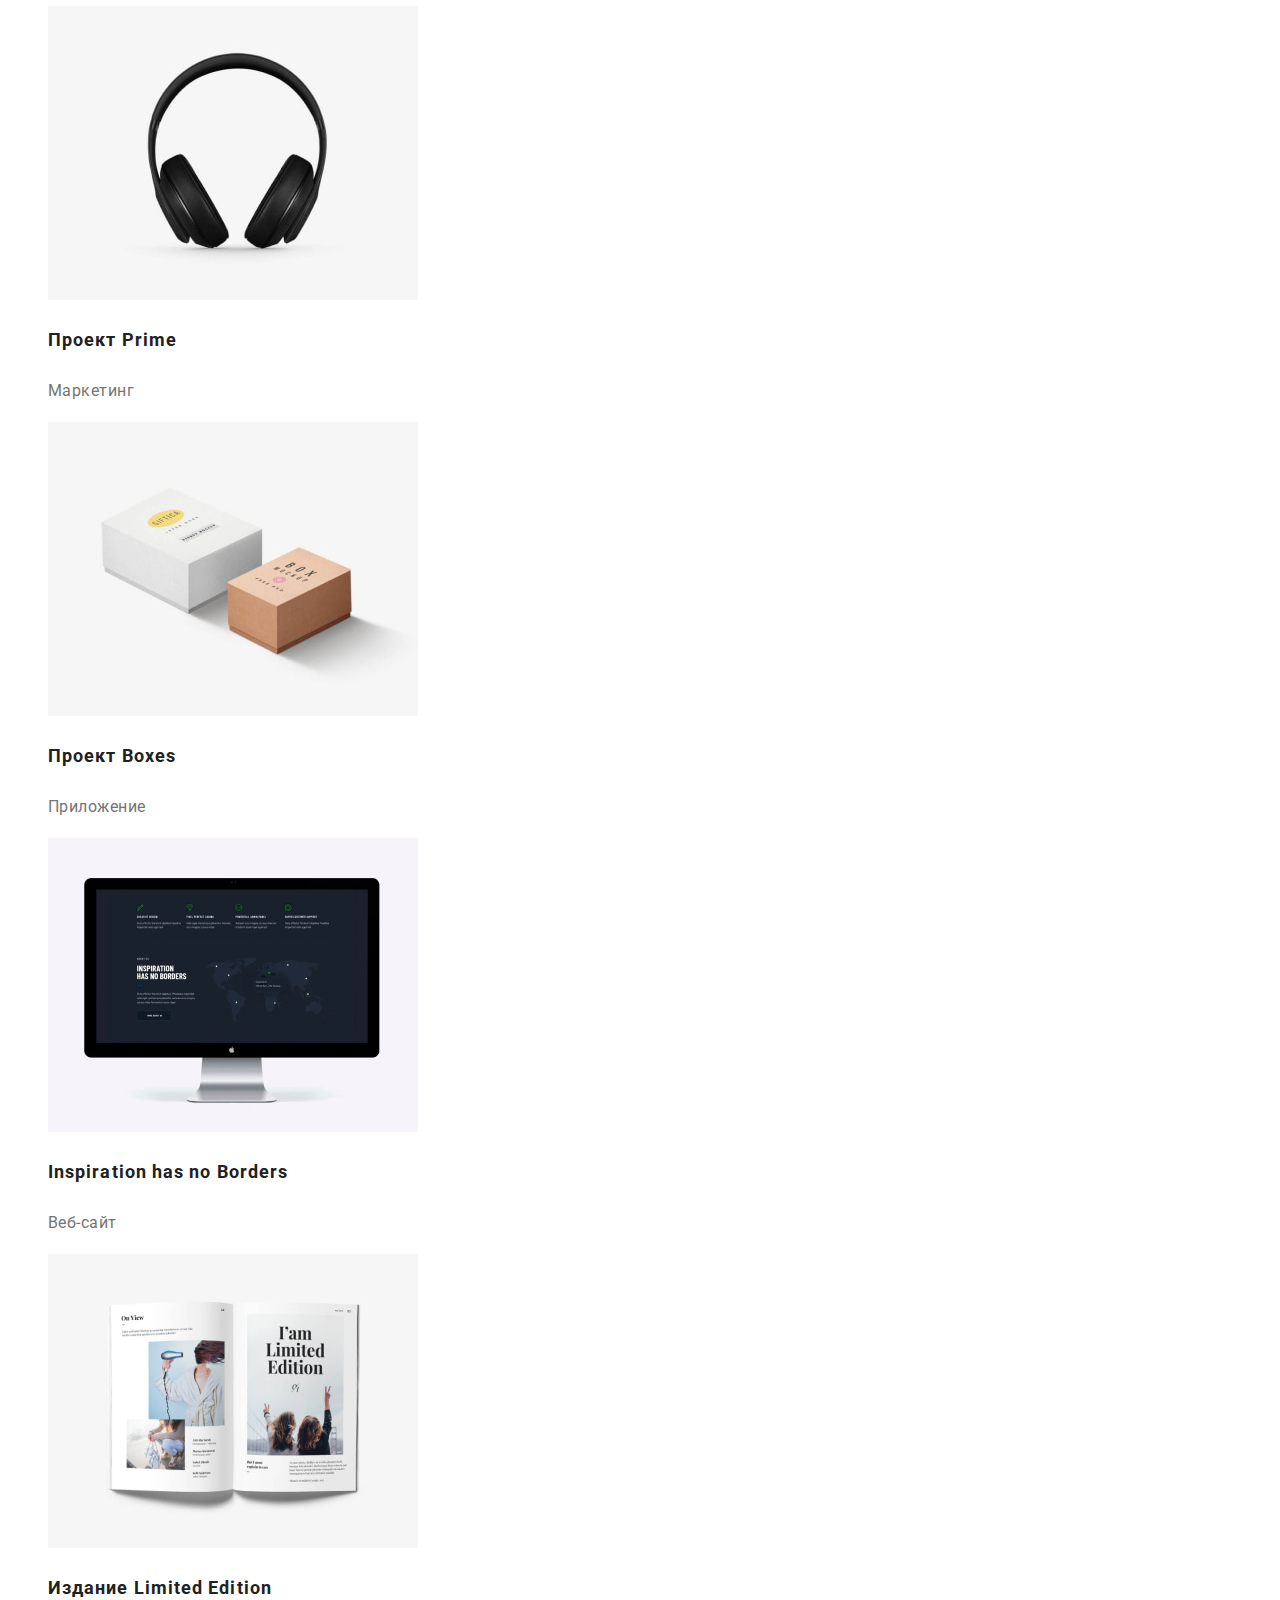
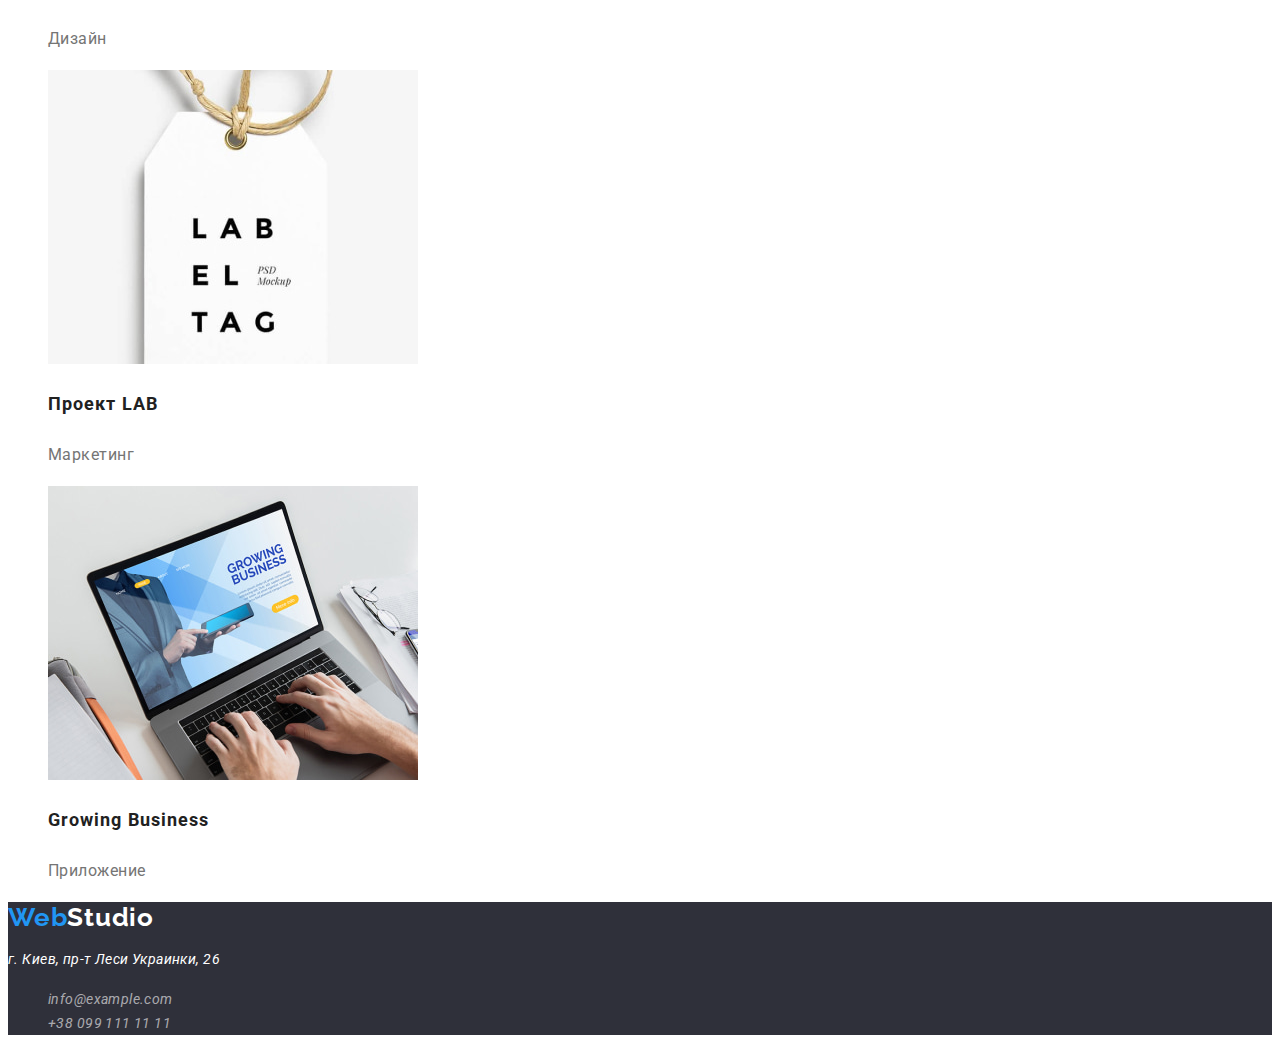
==== commit e1e2b844: "HW-2" ====
--- a/portfolio.html
+++ b/portfolio.html
@@ -29,7 +29,7 @@
             <a href="index.html" class="heder-link link">Студия</a>
           </li>
           <li class="heder-item">
-            <a href="portfolio.html" class="heder-link link">Портфолио</a>
+            <a href="portfolio.html" class="heder-link link current">Портфолио</a>
           </li>
           <li class="heder-item">
             <a href="" class="heder-link link">Контакты</a>
@@ -55,19 +55,19 @@
         <h1 hidden>Выбор работ</h1>
         <ul class="list portfolio-filret-list">
           <li class="portfolio-filter-item">
-            <button type="button" class="portfolio-filter-btn">Все</button>
+            <button type="button" class="portfolio-btn portfolio-bnt-current">Все</button>
           </li>
           <li class="portfolio-filter-item">
-            <button type="button" class="portfolio-filter-btn">Веб-сайты</button>
+            <button type="button" class="portfolio-btn">Веб-сайты</button>
           </li>
           <li class="portfolio-filter-item">
-            <button type="button" class="portfolio-filter-btn">Приложения</button>
+            <button type="button" class="portfolio-btn">Приложения</button>
           </li>
           <li class="portfolio-filter-item">
-            <button type="button" class="portfolio-filter-btn">Дизайн</button>
+            <button type="button" class="portfolio-btn">Дизайн</button>
           </li>
           <li class="portfolio-filter-item">
-            <button type="button" class="portfolio-filter-btn">Маркетинг</button>
+            <button type="button" class="portfolio-btn">Маркетинг</button>
           </li>
         </ul>
 
--- a/css/style.css
+++ b/css/style.css
@@ -19,7 +19,7 @@
 
 .body {
     color: var(--primery-text-color); 
-    font-family: var(--main-font), var(--secondary-font), sans-serif;   
+    font-family: var(--main-font), sans-serif;   
 }
 
 .list {
@@ -49,8 +49,11 @@
 }
 .heder-link:hover,
 .heder-link:focus{
+    color: var(--accent-color);   
+}
+
+.current {
     color: var(--accent-color);
-    
 }
 
 .heder-link-contact {
@@ -111,6 +114,14 @@
 }
 
 .hero-btn{
+    font-family: 'Roboto';
+    font-weight: 700;
+    font-size: 16px;
+    line-height: calc(30 / 16);
+    display: flex;
+    align-items: center;
+    text-align: center;
+    letter-spacing: 0.06em;
     background-color: var(--accent-color) ;
     color: var(--white-color);
     cursor: pointer;
@@ -133,7 +144,7 @@
 .benefist-desc{
     font-weight: 400;
     font-size: 14px;
-    line-height: 24px;
+    line-height: calc(24 / 14);
     letter-spacing: 0.03em;
     color: var(--text-color);
 }
@@ -159,7 +170,7 @@
 .team-desc{
 font-weight: 400;
 font-size: 16px;
-line-height: 19px;
+line-height: calc(19 / 16);
 text-align: center;
 letter-spacing: 0.03em;
  color: var(--text-color);
@@ -185,8 +196,58 @@
     line-height: calc(24 / 14);
     letter-spacing: 0.03em;
     color: rgba(255, 255, 255, 0.6);
+}
     
 .contact-link:hover,
-.contact-link:focus{
+.contact-link:focus {
     color: rgba(33, 150, 243, 0.6);
-}+}
+
+
+/* Portfolio */
+
+.portfolio-title{
+    font-weight: 700;
+    font-size: 18px;
+    line-height: 36px;
+    letter-spacing: 0.06em;
+}
+
+.portfolio-desc{
+    font-weight: 400;
+    font-size: 16px;
+    line-height: calc(30 / 16);
+    letter-spacing: 0.03em;
+    color: var(--text-color);
+}
+
+.portfolio-bnt-current {
+    font-family: 'Roboto';
+    font-weight: 500;
+    font-size: 16px;
+    line-height: calc(26 / 16);
+    text-align: center;
+    letter-spacing: 0.03em;
+    color: var(--white-color);
+    background-color: var(--accent-color);
+    cursor: pointer;
+}
+
+.portfolio-btn{
+    font-family: 'Roboto';
+    font-weight: 500;
+    font-size: 16px;
+    line-height: calc(26 / 16);
+    text-align: center;
+    letter-spacing: 0.03em;
+    cursor: pointer;
+}
+
+.portfolio-btn:hover,
+.portfolio-btn:focus {
+    color: var(--white-color);
+    background-color: var(--accent-color);
+}
+
+
+
